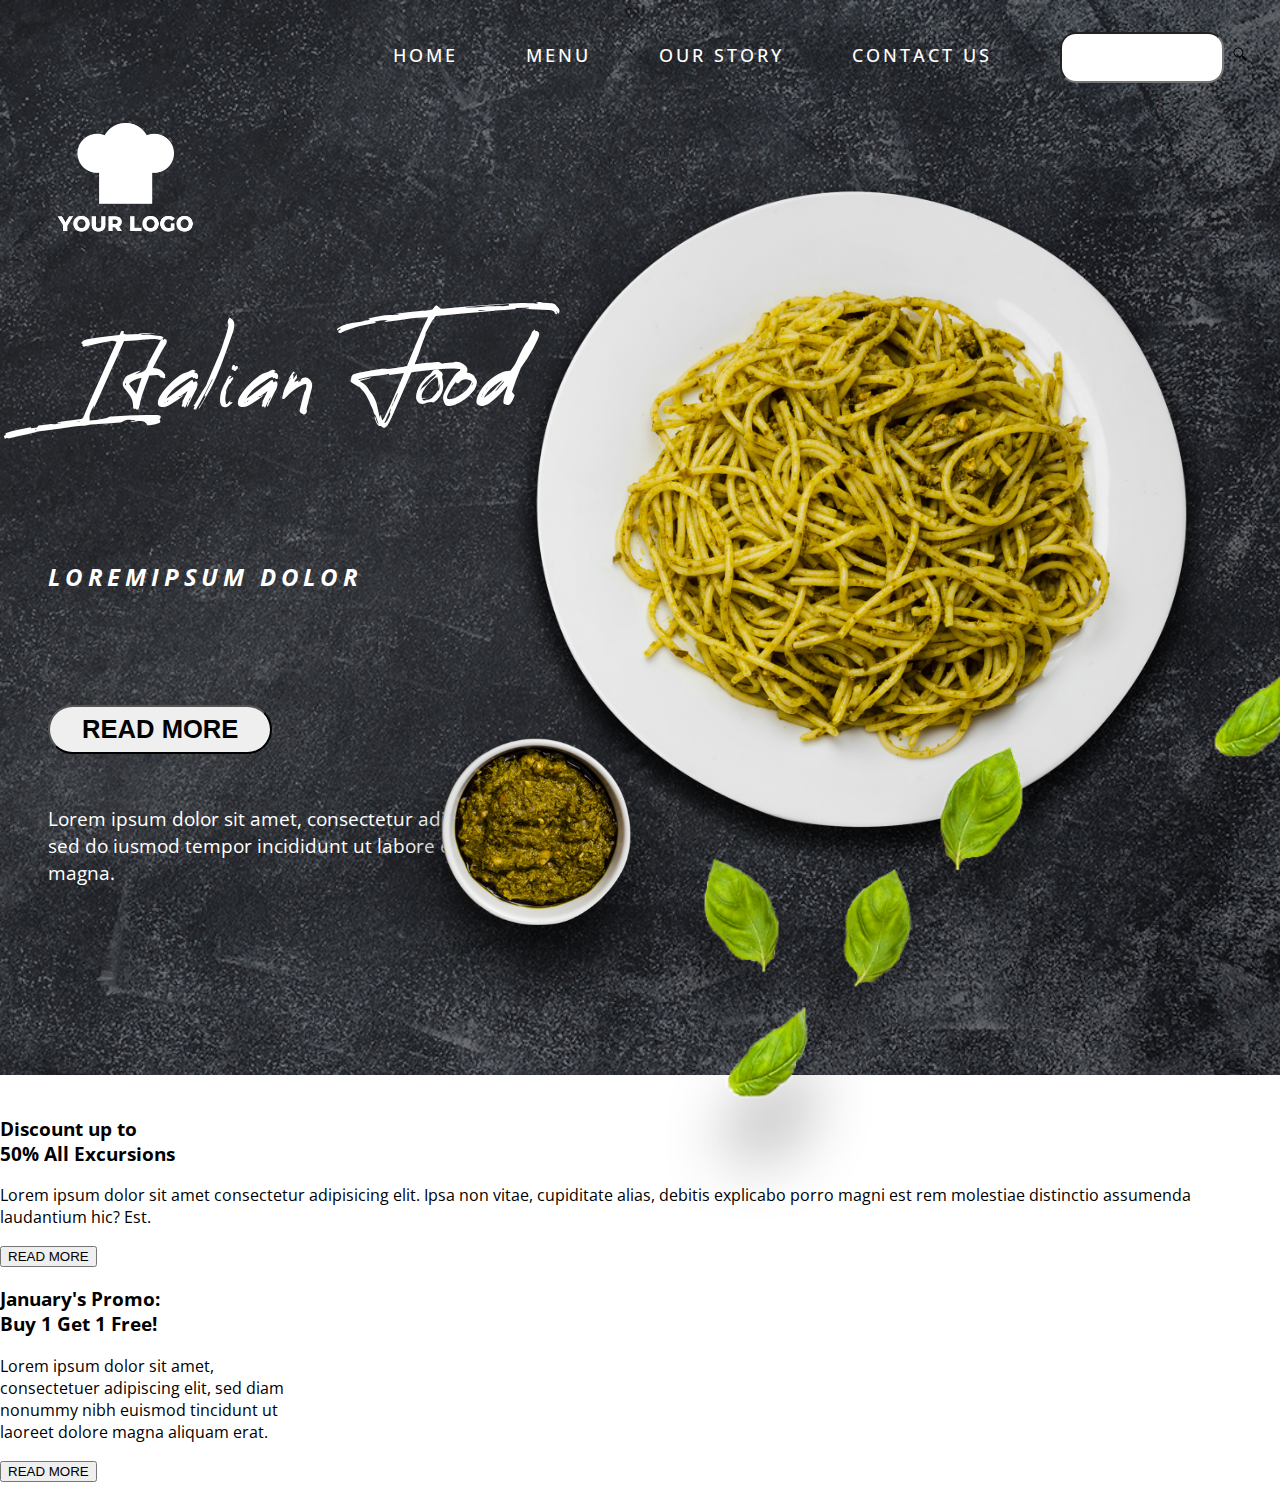
==== index.html @ 9fe61bd6 "Merge branch 'main' into promo/discount" ====
<!DOCTYPE html>
<html lang="en">
<head>
  <meta charset="UTF-8" />
  <meta name="viewport" content="width=device-width, initial-scale=1.0" />
  <title>Italian Food - Pizza Pizza</title>
  <link href="./css/navhero.css" rel="stylesheet" />
</head>
<body>
  <header>
    <nav>
      <ul>
        <li>Home</li>
        <li>Menu</li>
        <li>Our Story</li>
        <li>Contact us</li>
        <li>
          <input type="text" />
          <img src="./img/header_lupe.svg" />
        </li>
      </ul>
    </nav>
    <div id="hero">
      <img src="img/logo.png" />
      <h1>Italian Food</h1>
      <h2>Loremipsum Dolor</h2>
      <button>read more</button>
      <p>Lorem ipsum dolor sit amet, consectetur adipiscing, sed do iusmod tempor incididunt ut labore et dolore magna. </p>
      <img src="img/header_pasta.png" />
      <img src="img/header_sauce.png" />
      <img src="img/header_basilikum.png" />
    </div>
  </header>
    <section id="promo">

    <div id="pasta4Shell" class="firstPart">
      <div class="wrapper">
        <img id="picturePasta4" src="./src/promo/pasta4.png" alt="">
      </div>
      <div class="textWrapper">
        <h3 class="discount">Discount up to <br> 50% All Excursions</h3>

        <p id="pasta4">Lorem ipsum dolor sit amet consectetur adipisicing elit. Ipsa non vitae, cupiditate alias,
          debitis explicabo porro magni est rem molestiae distinctio assumenda laudantium hic? Est.</p>
        <button id="readMore1">READ MORE</button>
      </div>
    </div>



    <div id="pasta5Shell" class="secondPart">
      <div class="textWrapper2">
        <h3 class="discount">January's Promo: <br> Buy 1 Get 1 Free!</h3>
        <p id="pasta5">Lorem ipsum dolor sit amet, <br> consectetuer adipiscing elit, sed diam <br> nonummy nibh euismod tincidunt ut <br> laoreet dolore magna aliquam erat.</p>
        <button id="readMore1">READ MORE</button>
      </div>
      <div class="wrapper2">
        <img id="picturePasta5" src="./src/promo/pasta5.png" alt="">
      </div>
    </div>
  </section>
</body>
</html>
---- css/navhero.css ----
﻿@import url('fonts.css');

:root {
  --colorLight: white; 
	--colorDark: black; 
}

html {
	margin: 0; 
	padding: 0; 
	box-sizing: border-box; 
}

body {
	margin: 0; 
	padding:0; 
	display: flex; 
	flex-direction: column; 
	align-items: center; 
	font-family: opensans;
	font-size: 100%; 
}

header {
	max-width: 1440px;
	width: 100%; 
	color: var(--colorLight); 
	padding: 1rem;
	background-image: url('../img/header_background.png');
	background-size: cover; 
}

nav {
	display: flex; 
	flex-direction: column; 
	align-items: flex-end; 
}

	nav > ul {
		display: inline;
		text-transform: uppercase; 
	}

		nav > ul > li {
			display: inline; 
			margin: 0rem 2rem;
			font-size: 1.1rem; 
			font-weight: 500;
			letter-spacing: 3px;  
			text-transform: uppercase; 
		}

		nav > ul > li:last-child img {
			height: 1rem; 
		}

	nav input[type="text"] {
		display: inline; 
		width: 10rem; 
		padding: 1rem 0rem; 
		border-radius: 1rem; 
	}

#hero {
	position: relative;
	padding-left: 3rem; 
	height: 60rem; 
}

	#hero h1 {
		font-family: reey;
		font-weight: 400;
		font-size: 5rem;
		margin-top: 4rem;
	}

	#hero h2 {
		font-style: italic;
		text-transform: uppercase;
		margin-bottom: 3rem;
		margin-top: 8rem; 
		letter-spacing: 0.3rem; 
	}

	#hero button {
		padding: 0.5rem 2rem; 
		font-size: 1.6rem;
		font-weight: 700; 
		border-radius: 1.9rem; 
		text-transform: uppercase;
		color: var(--colorDark);
		margin-top: 4rem; 
		margin-bottom: 2rem; 
	}

	#hero p {
		width: 30rem;
		font-size: 1.2rem; 
	}

	#hero img[src$="logo.png"] {
		width: 10rem;
	}

	#hero img[src$="pasta.png"] {
		width: 44rem;
		position: absolute;
		right: 4rem;
		top: 5rem; 
	}

	#hero img[src$="basilikum.png"] {
		width: 44rem;
		position: absolute;
		right: -5rem;
		bottom: -10rem;
	}

	#hero img[src$="sauce.png"] {
		width: 19rem;
		position: absolute;
		right: 37rem;
		top: 37rem;
	}
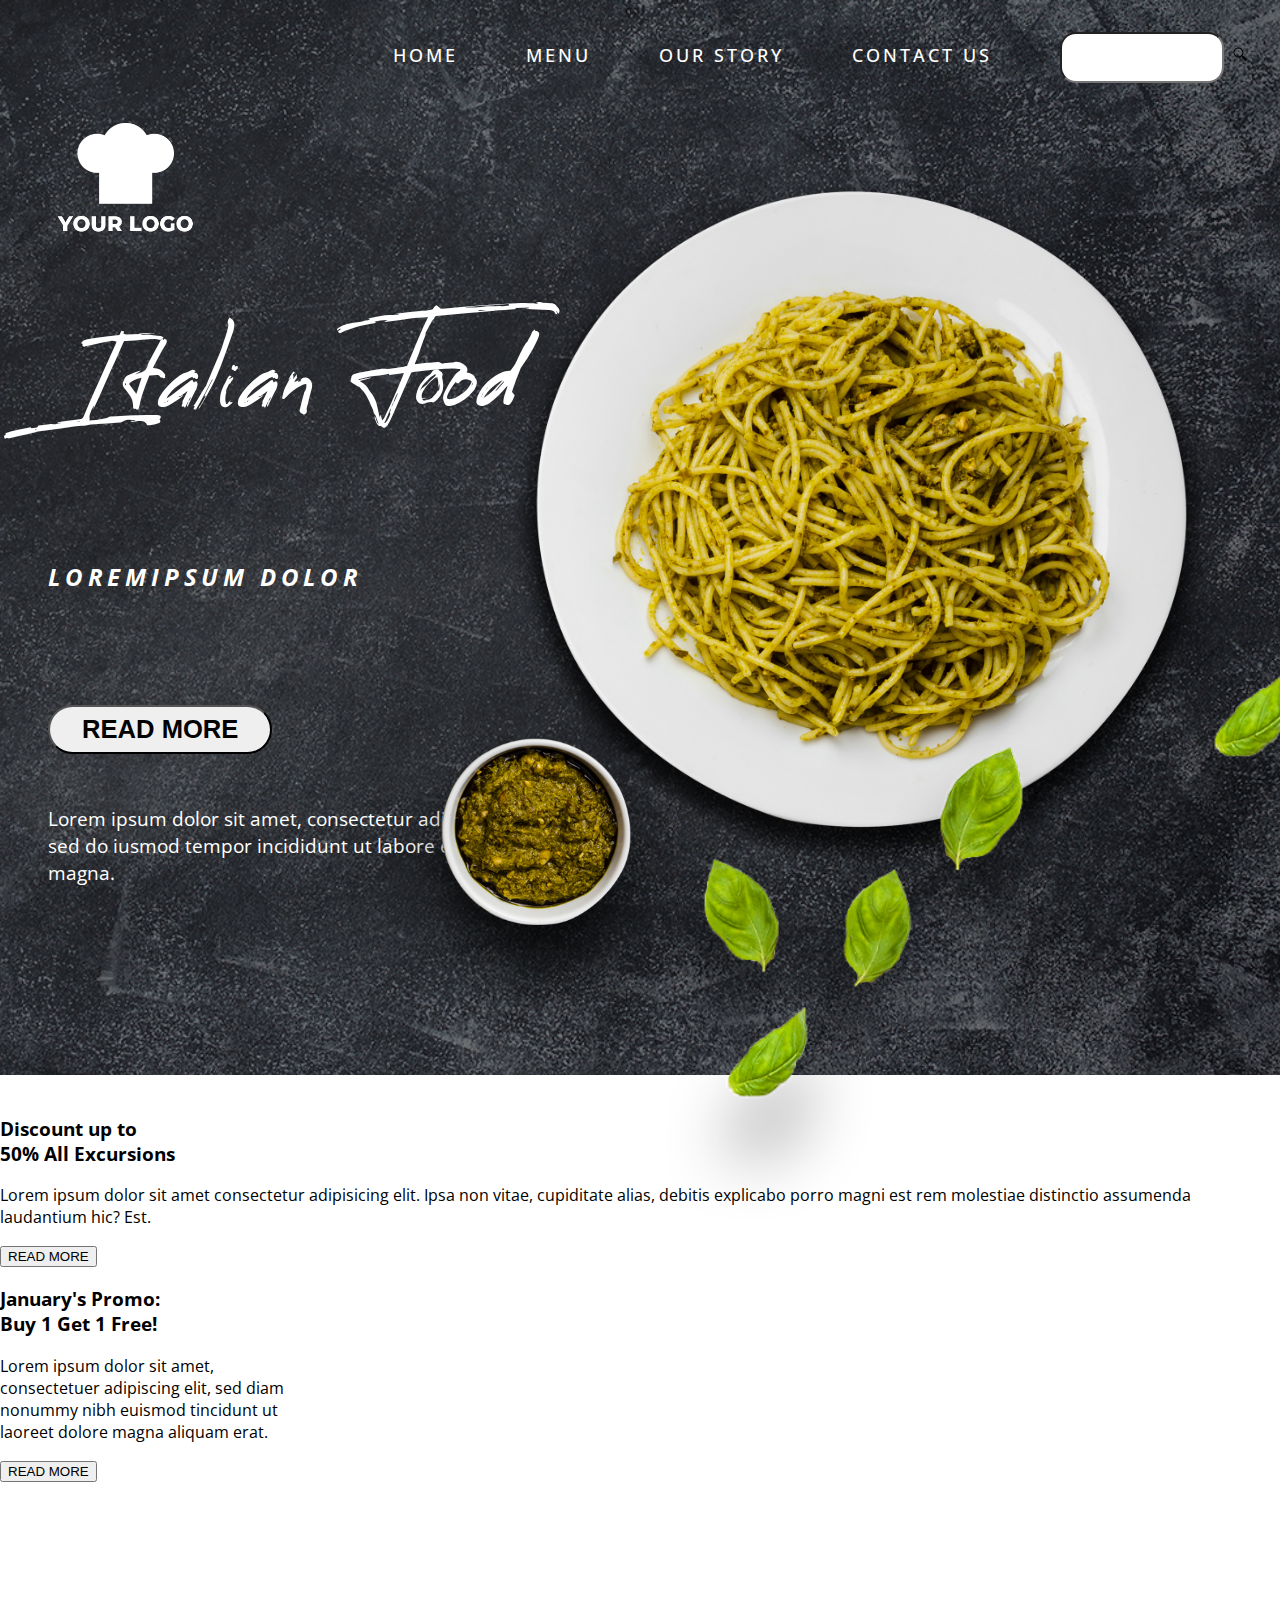
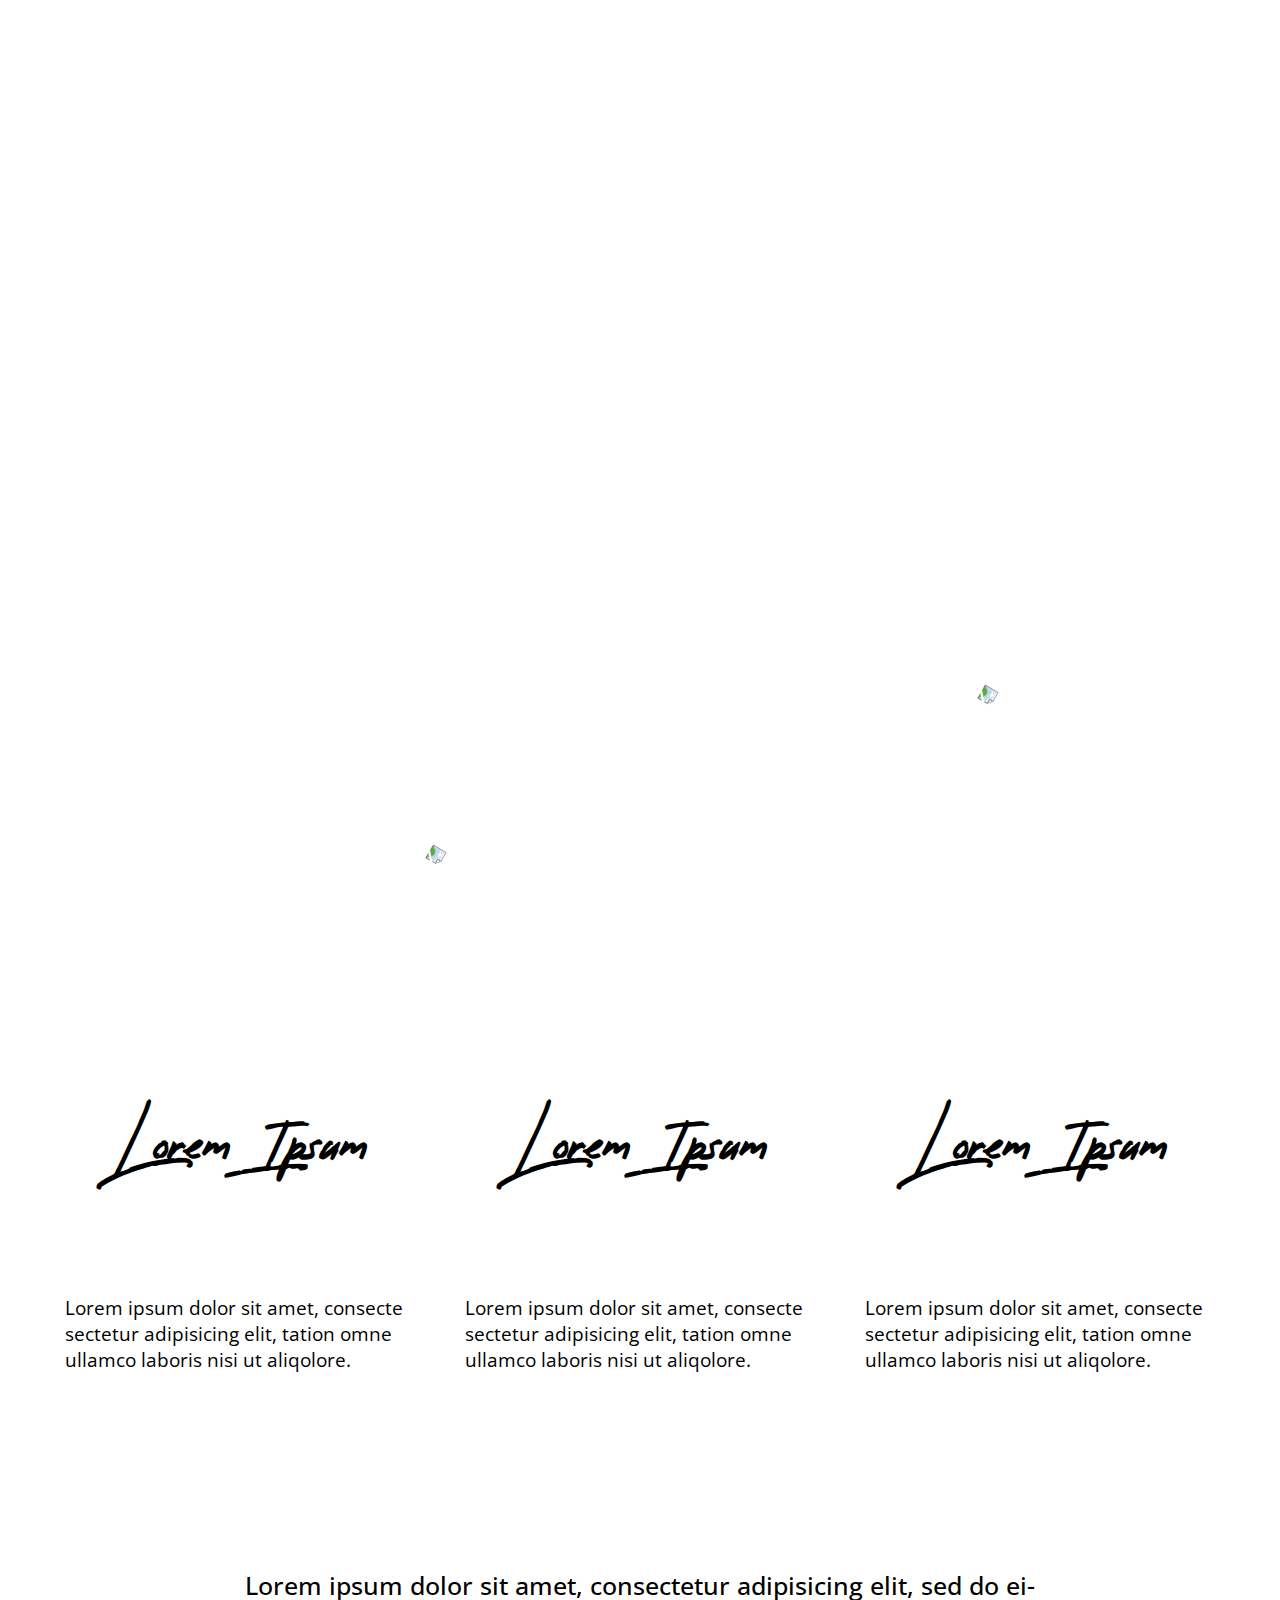
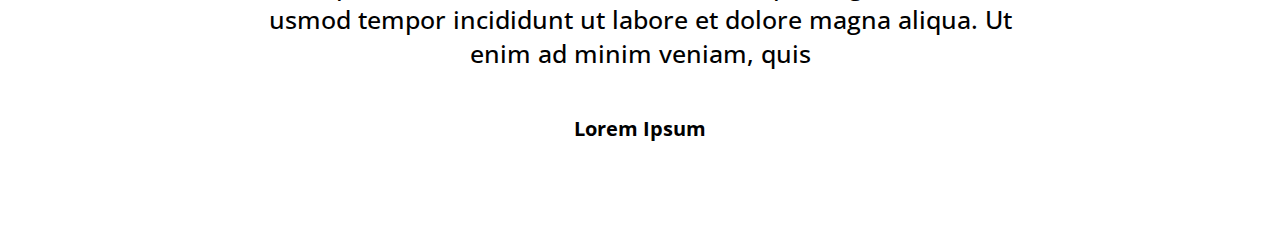
==== commit 9b274c83: "Merge branch 'main' into pizza2" ====
--- a/index.html
+++ b/index.html
@@ -5,6 +5,17 @@
   <meta name="viewport" content="width=device-width, initial-scale=1.0" />
   <title>Italian Food - Pizza Pizza</title>
   <link href="./css/navhero.css" rel="stylesheet" />
+   <link rel="stylesheet" href="pizza.css" />
+    <link rel="preconnect" href="https://fonts.googleapis.com" />
+    <link rel="preconnect" href="https://fonts.gstatic.com" crossorigin />
+    <link
+      href="https://fonts.googleapis.com/css2?family=Open+Sans:ital,wght@0,300;0,400;0,500;0,600;0,700;0,800;1,300;1,400;1,500;1,600;1,700;1,800&display=swap"
+      rel="stylesheet"
+    />
+    <link
+      href="https://fonts.googleapis.com/css2?family=Montserrat&display=swap"
+      rel="stylesheet"
+    />
 </head>
 <body>
   <header>
@@ -59,5 +70,55 @@
       </div>
     </div>
   </section>
+  
+      <section>
+      <div class="pizza-image-wall">
+        <img src="./src/pizza/wholePizza.png" class="pizza_whole" />
+        <img src="./src/pizza/basilikum2.png" class="pizza_basil" />
+        <img src="./src/pizza/piecePizza.png" class="pizza_piece" />
+        <h2 class="pizza_Reey pizza_image_headline">
+          Lorem Ipsum Dolor Sit Amer
+        </h2>
+        <p class="pizza_image_text">
+          Lorem ipsum dolor sit amet, consectetur adipisicing elit,<br />
+          sed do eiusmod tempor incididunt ut labore et dolore
+        </p>
+        <hr class="pizza_image_line" />
+      </div>
+
+      <div class="pizza_options">
+        <div class="pizza_options_container">
+          <div class="pizza_options_item">
+            <h4 class="pizza_description_headline pizza_Reey">Lorem Ipsum</h4>
+            <p class="pizza_description">
+              Lorem ipsum dolor sit amet, consecte sectetur adipisicing elit,
+              tation omne ullamco laboris nisi ut aliqolore.
+            </p>
+          </div>
+          <div class="pizza_options_item">
+            <h4 class="pizza_description_headline pizza_Reey">Lorem Ipsum</h4>
+            <p class="pizza_description">
+              Lorem ipsum dolor sit amet, consecte sectetur adipisicing elit,
+              tation omne ullamco laboris nisi ut aliqolore.
+            </p>
+          </div>
+          <div class="pizza_options_item">
+            <h4 class="pizza_description_headline pizza_Reey">Lorem Ipsum</h4>
+            <p class="pizza_description">
+              Lorem ipsum dolor sit amet, consecte sectetur adipisicing elit,
+              tation omne ullamco laboris nisi ut aliqolore.
+            </p>
+          </div>
+        </div>
+      </div>
+      <div class="pizza_quote_container">
+        <p class="pizza_quote">
+          Lorem ipsum dolor sit amet, consectetur adipisicing elit, sed do
+          ei-<br />usmod tempor incididunt ut labore et dolore magna aliqua. Ut
+          <br />enim ad minim veniam, quis
+        </p>
+        <p class="pizza_quote_author">Lorem Ipsum</p>
+      </div>
+    </section>
 </body>
-</html>+</html>
--- a/pizza.css
+++ b/pizza.css
@@ -0,0 +1,131 @@
+@font-face {
+  font-family: "reeyregular";
+  src: url("/fonts/Reey/webfontkit-20230322-062916/reey-regular-webfont.woff")
+      format("woff2"),
+    url("reey-regular-webfont.woff") format("woff");
+  font-weight: normal;
+  font-style: normal;
+}
+
+body {
+  display: flex;
+  align-items: center;
+}
+
+section {
+  max-width: 1440px;
+  width: 100%;
+}
+
+.pizza-image-wall {
+  background-image: url("./src/pizza/pizzaBackground.png");
+  background-size: cover;
+  background-position: center;
+
+  color: white;
+  background-repeat: no-repeat;
+  height: 1000px;
+  max-width: 1440px;
+  width: 100%;
+  position: relative;
+}
+
+.pizza_whole {
+  position: absolute;
+  right: 3rem;
+  bottom: -10rem;
+  width: 60rem;
+  transform: rotate(120deg);
+}
+
+.pizza_basil {
+  position: absolute;
+  top: -10rem;
+  left: -4rem;
+}
+
+.pizza_piece {
+  position: absolute;
+  width: 30rem;
+  transform: rotate(120deg);
+  bottom: -7rem;
+  right: 45rem;
+}
+
+.pizza_image_headline {
+  font-size: 58px;
+  text-align: center;
+  margin-bottom: 0;
+}
+
+.pizza_image_text {
+  font-family: "Montserrat", sans-serif;
+  text-align: center;
+  font-size: 25px;
+  margin-top: 0;
+}
+
+.pizza_image_line {
+  width: 11%;
+  background-color: white;
+  border-width: 0;
+  height: 9px;
+}
+
+.pizza_description {
+  font-family: "Open Sans", sans-serif;
+  font-size: 1em;
+}
+
+.pizza_Reey {
+  font-family: "reeyregular";
+}
+
+.pizza_options_container {
+  display: flex;
+  flex-direction: row;
+  justify-content: space-around;
+  width: 1200px;
+  margin: auto;
+  height: 500px;
+  align-items: center;
+}
+
+.pizza_options_item {
+  width: 350px;
+}
+
+.pizza_options_item h4 {
+  text-align: center;
+}
+
+.pizza_description_headline {
+  font-size: 42px;
+}
+
+.pizza_description {
+  font-size: 19px;
+}
+
+.pizza_quote_container {
+  height: 400px;
+  justify-content: center;
+  align-items: center;
+  display: flex;
+  flex-direction: column;
+}
+
+.pizza_quote {
+  font-family: open;
+  font-family: "Open Sans", sans-serif;
+  font-weight: 500;
+  font-size: 25px;
+  text-align: center;
+}
+
+.pizza_quote_author {
+  font-family: "Open Sans", sans-serif;
+  font-weight: bold;
+  font-size: 20px;
+  text-align: center;
+}
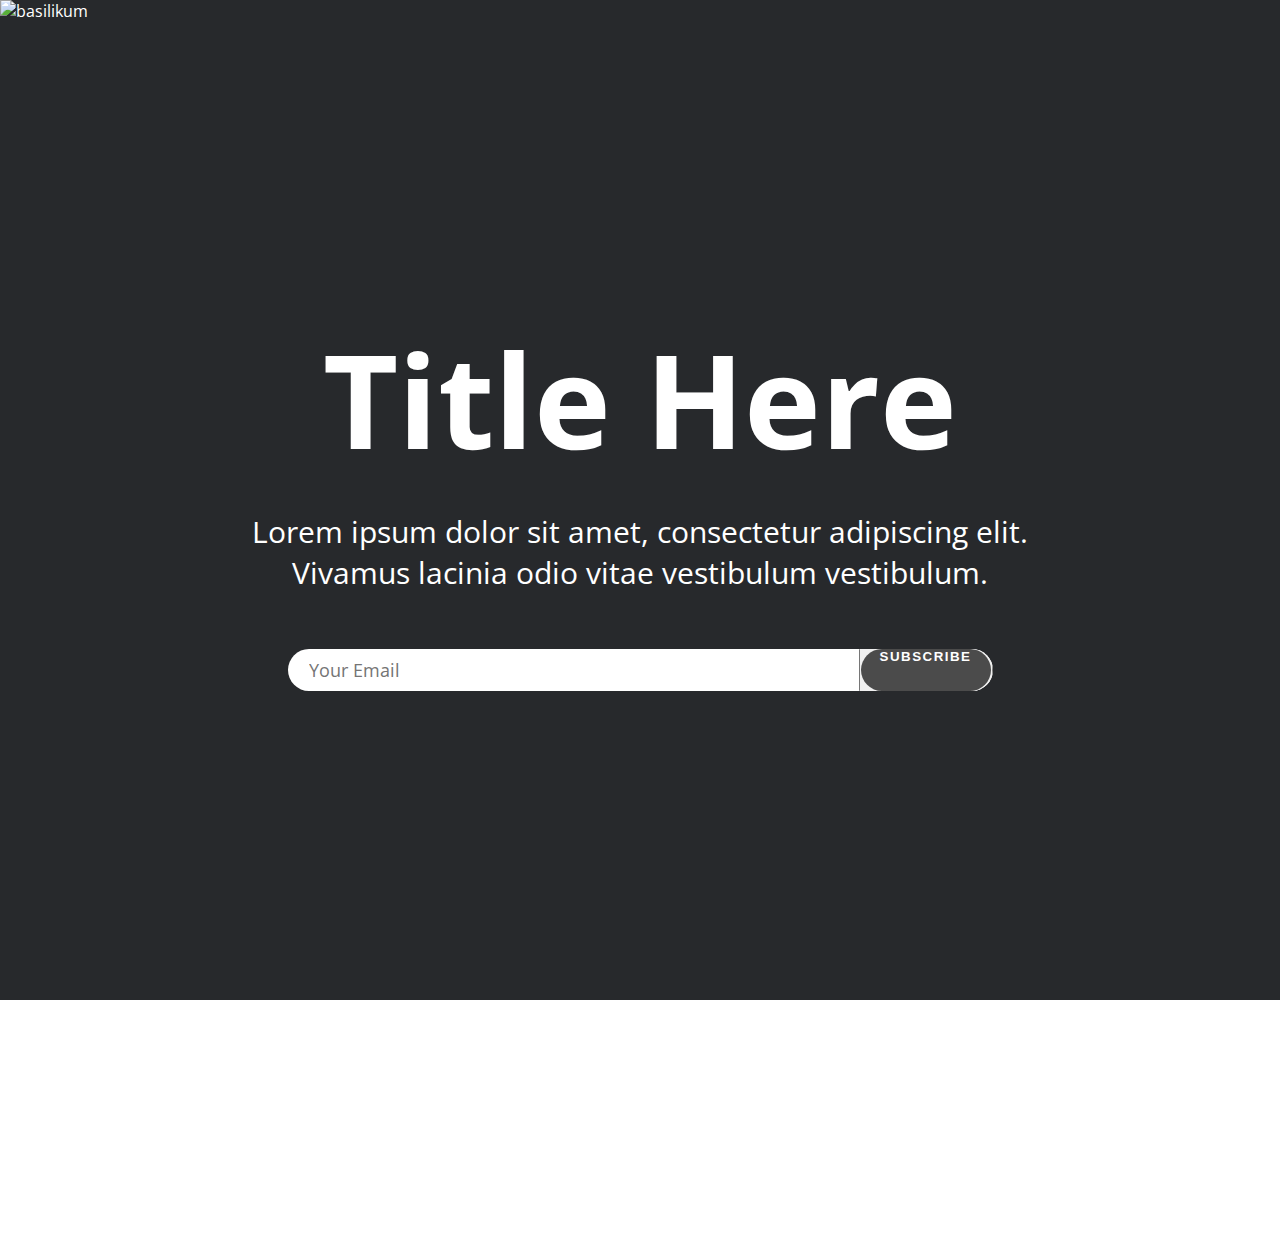
==== commit 2e647d54: "asdf" ====
--- a/index.html
+++ b/index.html
@@ -1,124 +1,27 @@
 <!DOCTYPE html>
 <html lang="en">
-<head>
-  <meta charset="UTF-8" />
-  <meta name="viewport" content="width=device-width, initial-scale=1.0" />
-  <title>Italian Food - Pizza Pizza</title>
-  <link href="./css/navhero.css" rel="stylesheet" />
-   <link rel="stylesheet" href="pizza.css" />
-    <link rel="preconnect" href="https://fonts.googleapis.com" />
-    <link rel="preconnect" href="https://fonts.gstatic.com" crossorigin />
-    <link
-      href="https://fonts.googleapis.com/css2?family=Open+Sans:ital,wght@0,300;0,400;0,500;0,600;0,700;0,800;1,300;1,400;1,500;1,600;1,700;1,800&display=swap"
-      rel="stylesheet"
-    />
-    <link
-      href="https://fonts.googleapis.com/css2?family=Montserrat&display=swap"
-      rel="stylesheet"
-    />
-</head>
-<body>
-  <header>
-    <nav>
-      <ul>
-        <li>Home</li>
-        <li>Menu</li>
-        <li>Our Story</li>
-        <li>Contact us</li>
-        <li>
-          <input type="text" />
-          <img src="./img/header_lupe.svg" />
-        </li>
-      </ul>
-    </nav>
-    <div id="hero">
-      <img src="img/logo.png" />
-      <h1>Italian Food</h1>
-      <h2>Loremipsum Dolor</h2>
-      <button>read more</button>
-      <p>Lorem ipsum dolor sit amet, consectetur adipiscing, sed do iusmod tempor incididunt ut labore et dolore magna. </p>
-      <img src="img/header_pasta.png" />
-      <img src="img/header_sauce.png" />
-      <img src="img/header_basilikum.png" />
-    </div>
-  </header>
-    <section id="promo">
-
-    <div id="pasta4Shell" class="firstPart">
-      <div class="wrapper">
-        <img id="picturePasta4" src="./src/promo/pasta4.png" alt="">
-      </div>
-      <div class="textWrapper">
-        <h3 class="discount">Discount up to <br> 50% All Excursions</h3>
-
-        <p id="pasta4">Lorem ipsum dolor sit amet consectetur adipisicing elit. Ipsa non vitae, cupiditate alias,
-          debitis explicabo porro magni est rem molestiae distinctio assumenda laudantium hic? Est.</p>
-        <button id="readMore1">READ MORE</button>
+  <head>
+    <meta charset="UTF-8" />
+    <meta http-equiv="X-UA-Compatible" content="IE=edge" />
+    <meta name="viewport" content="width=device-width, initial-scale=1.0" />
+    <link rel="stylesheet" href="style.css">
+    <title>Documen</title>
+  </head>
+  <body>
+    <!-- Newsletter Section start -->
+    <section class="newsletter">
+      <img src="src/newsletter/basilikum3.png" alt="basilikum">
+      <div class="newsletterBox">
+        <p class="newsletterTitle">Title Here</p>
+        <p class="newsletterText">Lorem ipsum dolor sit amet, consectetur adipiscing elit. Vivamus lacinia odio vitae vestibulum vestibulum.</p>
+        <div class="subscribe">
+          <input class="inputNews" type="text" placeholder="Your Email">
+          <button>
+            <p class="subscribeButton">SUBSCRIBE</p>
+          </button>
       </div>
     </div>
-
-
-
-    <div id="pasta5Shell" class="secondPart">
-      <div class="textWrapper2">
-        <h3 class="discount">January's Promo: <br> Buy 1 Get 1 Free!</h3>
-        <p id="pasta5">Lorem ipsum dolor sit amet, <br> consectetuer adipiscing elit, sed diam <br> nonummy nibh euismod tincidunt ut <br> laoreet dolore magna aliquam erat.</p>
-        <button id="readMore1">READ MORE</button>
-      </div>
-      <div class="wrapper2">
-        <img id="picturePasta5" src="./src/promo/pasta5.png" alt="">
-      </div>
-    </div>
-  </section>
-  
-      <section>
-      <div class="pizza-image-wall">
-        <img src="./src/pizza/wholePizza.png" class="pizza_whole" />
-        <img src="./src/pizza/basilikum2.png" class="pizza_basil" />
-        <img src="./src/pizza/piecePizza.png" class="pizza_piece" />
-        <h2 class="pizza_Reey pizza_image_headline">
-          Lorem Ipsum Dolor Sit Amer
-        </h2>
-        <p class="pizza_image_text">
-          Lorem ipsum dolor sit amet, consectetur adipisicing elit,<br />
-          sed do eiusmod tempor incididunt ut labore et dolore
-        </p>
-        <hr class="pizza_image_line" />
-      </div>
-
-      <div class="pizza_options">
-        <div class="pizza_options_container">
-          <div class="pizza_options_item">
-            <h4 class="pizza_description_headline pizza_Reey">Lorem Ipsum</h4>
-            <p class="pizza_description">
-              Lorem ipsum dolor sit amet, consecte sectetur adipisicing elit,
-              tation omne ullamco laboris nisi ut aliqolore.
-            </p>
-          </div>
-          <div class="pizza_options_item">
-            <h4 class="pizza_description_headline pizza_Reey">Lorem Ipsum</h4>
-            <p class="pizza_description">
-              Lorem ipsum dolor sit amet, consecte sectetur adipisicing elit,
-              tation omne ullamco laboris nisi ut aliqolore.
-            </p>
-          </div>
-          <div class="pizza_options_item">
-            <h4 class="pizza_description_headline pizza_Reey">Lorem Ipsum</h4>
-            <p class="pizza_description">
-              Lorem ipsum dolor sit amet, consecte sectetur adipisicing elit,
-              tation omne ullamco laboris nisi ut aliqolore.
-            </p>
-          </div>
-        </div>
-      </div>
-      <div class="pizza_quote_container">
-        <p class="pizza_quote">
-          Lorem ipsum dolor sit amet, consectetur adipisicing elit, sed do
-          ei-<br />usmod tempor incididunt ut labore et dolore magna aliqua. Ut
-          <br />enim ad minim veniam, quis
-        </p>
-        <p class="pizza_quote_author">Lorem Ipsum</p>
-      </div>
     </section>
-</body>
+    <!-- Newsletter Section ending -->
+  </body>
 </html>
--- a/style.css
+++ b/style.css
@@ -0,0 +1,123 @@
+
+/* Newsletter CSS start */
+@import url('https://fonts.googleapis.com/css2?family=Open+Sans&display=swap');
+
+/* hallo */
+* {
+    margin: 0;
+    padding: 0;
+}
+
+.newsletter {
+    background-color: #27292C;
+    background-size: cover;
+    height: 1000px;
+    color: white;
+    font-family: 'Open Sans', sans-serif;
+    position: relative;
+    display: flex;
+    width: 100%;
+    max-width: 1440px;
+    margin: auto;
+}
+
+.newsletter img {
+    position: absolute;
+    width: 100%;
+    height: 1260px;
+}
+
+.newsletterBox {
+    position: relative;
+    align-self: center;
+    justify-self: center;
+    display: flex;
+    flex-direction: column;
+    align-items: center;
+    line-height: normal;
+    width: fit-content;
+    height: auto;
+    margin: auto;
+    text-align: center;
+}
+
+.newsletterTitle {
+    font-weight: 700;
+    font-size: 130px;
+    padding-bottom: 1.5rem;
+}
+
+.newsletterText {
+    max-width: 900px;
+    word-wrap: break-word;
+    width: 100%;
+    font-size: 30px;
+}
+
+
+.subscribe {
+    margin-top: 3.5rem;
+    height: 32px;
+    width: 700px;
+    display: flex;
+    align-items: center;
+    justify-content: space-between;
+    border-radius: 30px;
+    padding: 5px 0 5px 5px;
+    background-color: white;
+    font-family: 'Open Sans', sans-serif;
+    align-self: center;
+    overflow: hidden;
+  }
+  
+  .inputNews {
+    font-family: inherit;
+    border: 0;
+    flex: 1;
+    padding: 0 16px;
+    outline: none;
+    background-color: transparent;
+    color: #000000;
+    font-size: 18px;
+  }
+  
+  .subscribeButton {
+    border: 0;
+    height: 42px;
+    width: 130px;
+    border-radius: 40px;
+    background-color: #4b4b4b;
+    letter-spacing: 1.5px;
+    color: white;
+    font-weight: 600;
+    cursor: pointer;
+  }
+
+@media screen and (max-width: 600px) {
+
+    * {
+        margin: 0;
+        padding: 0;
+        overflow-x: hidden;
+    }
+
+    .newsletterTitle {
+        font-size: 50px;
+    }
+
+    .newsletterText {
+        font-size: 18px;
+    }
+
+    .subscribe {
+        width: 90%;
+        max-width: 350px
+    }
+
+    .newsletter img {
+        height: auto;
+        width: 100%;
+    }
+}
+
+/* Newsletter CSS ending */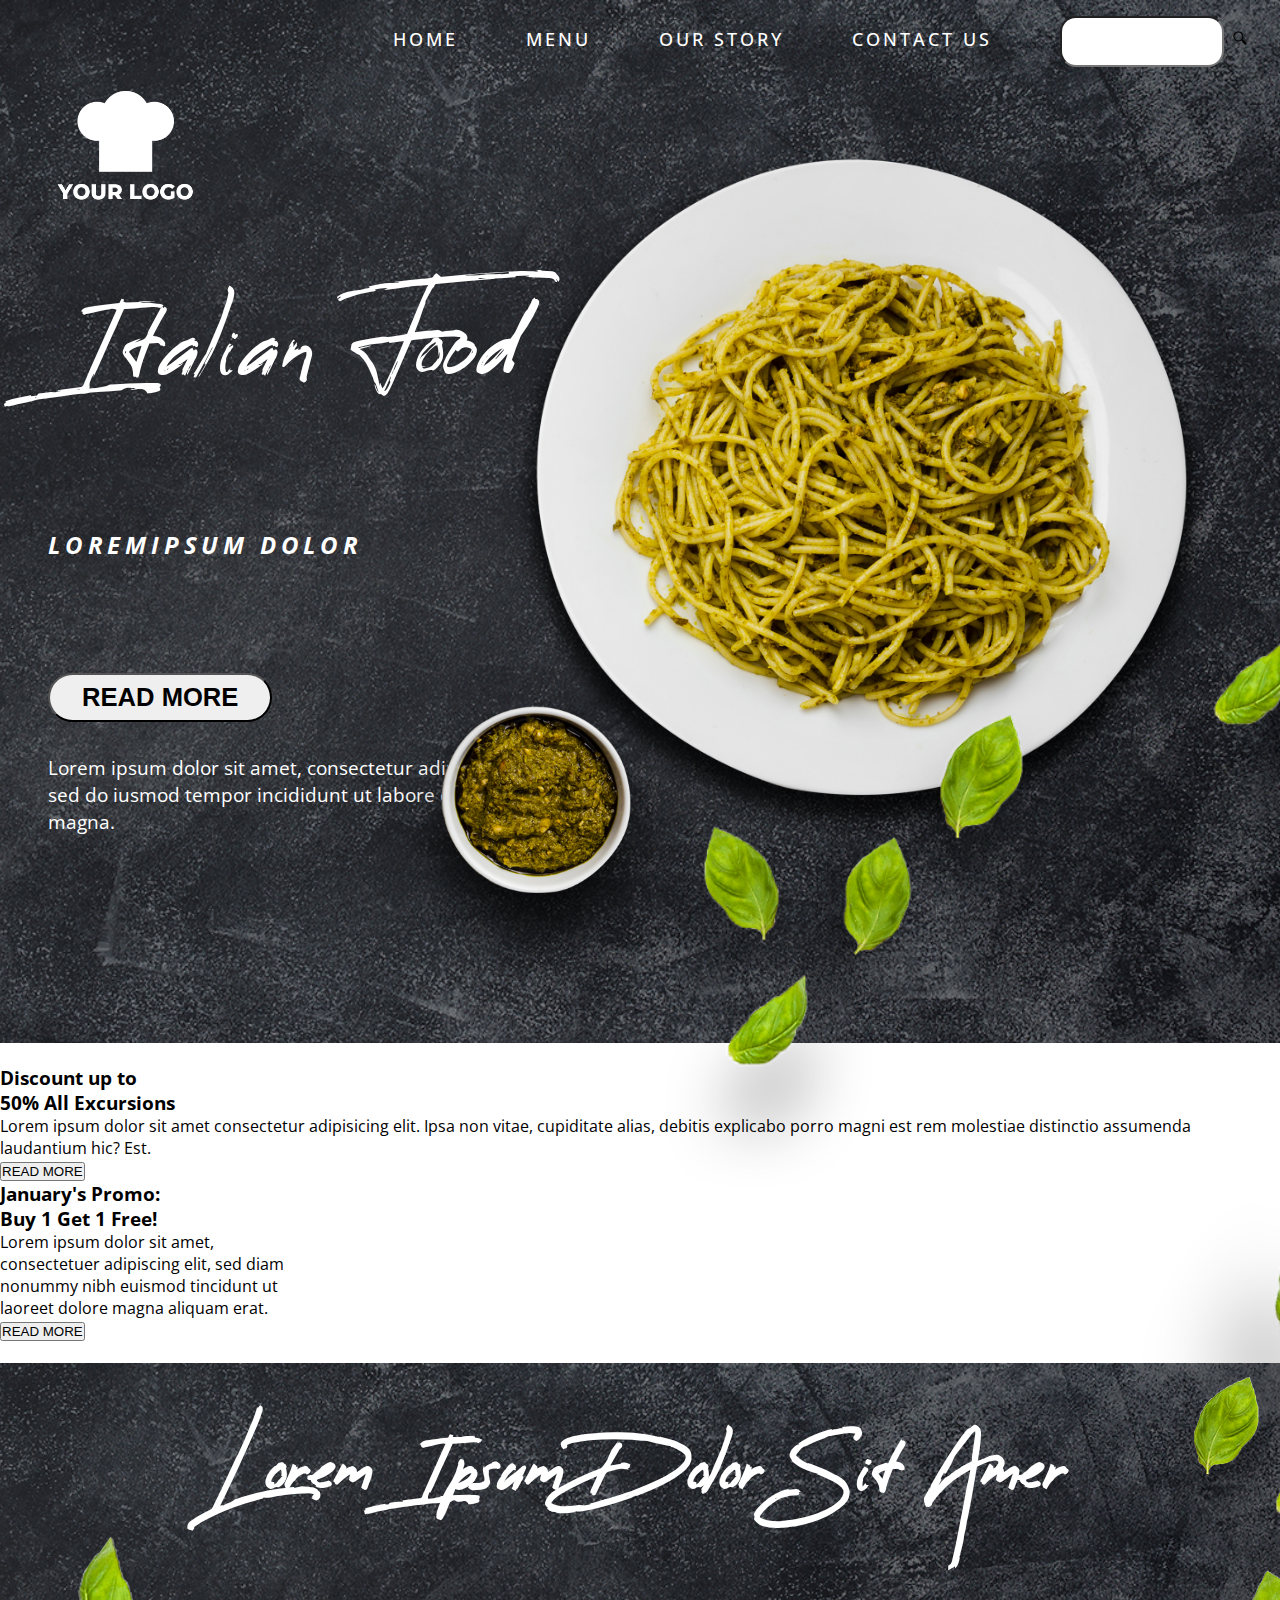
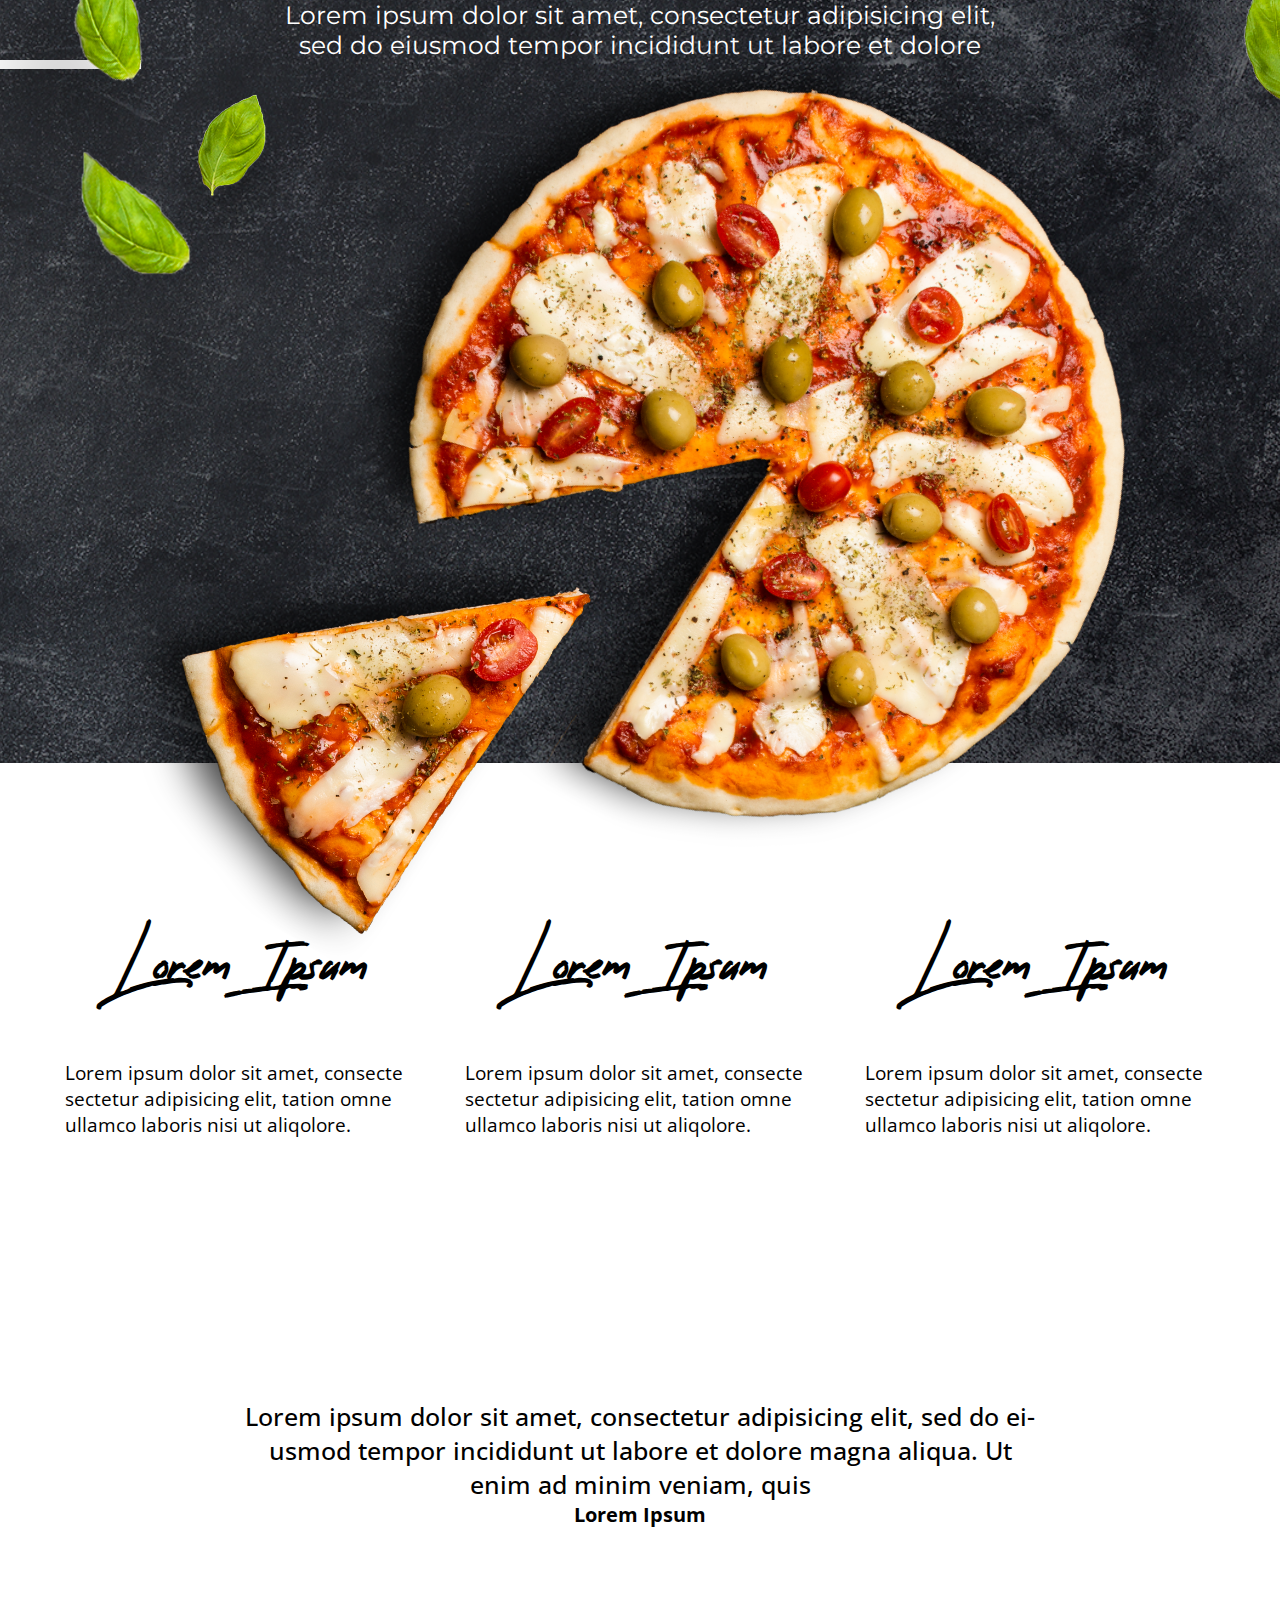
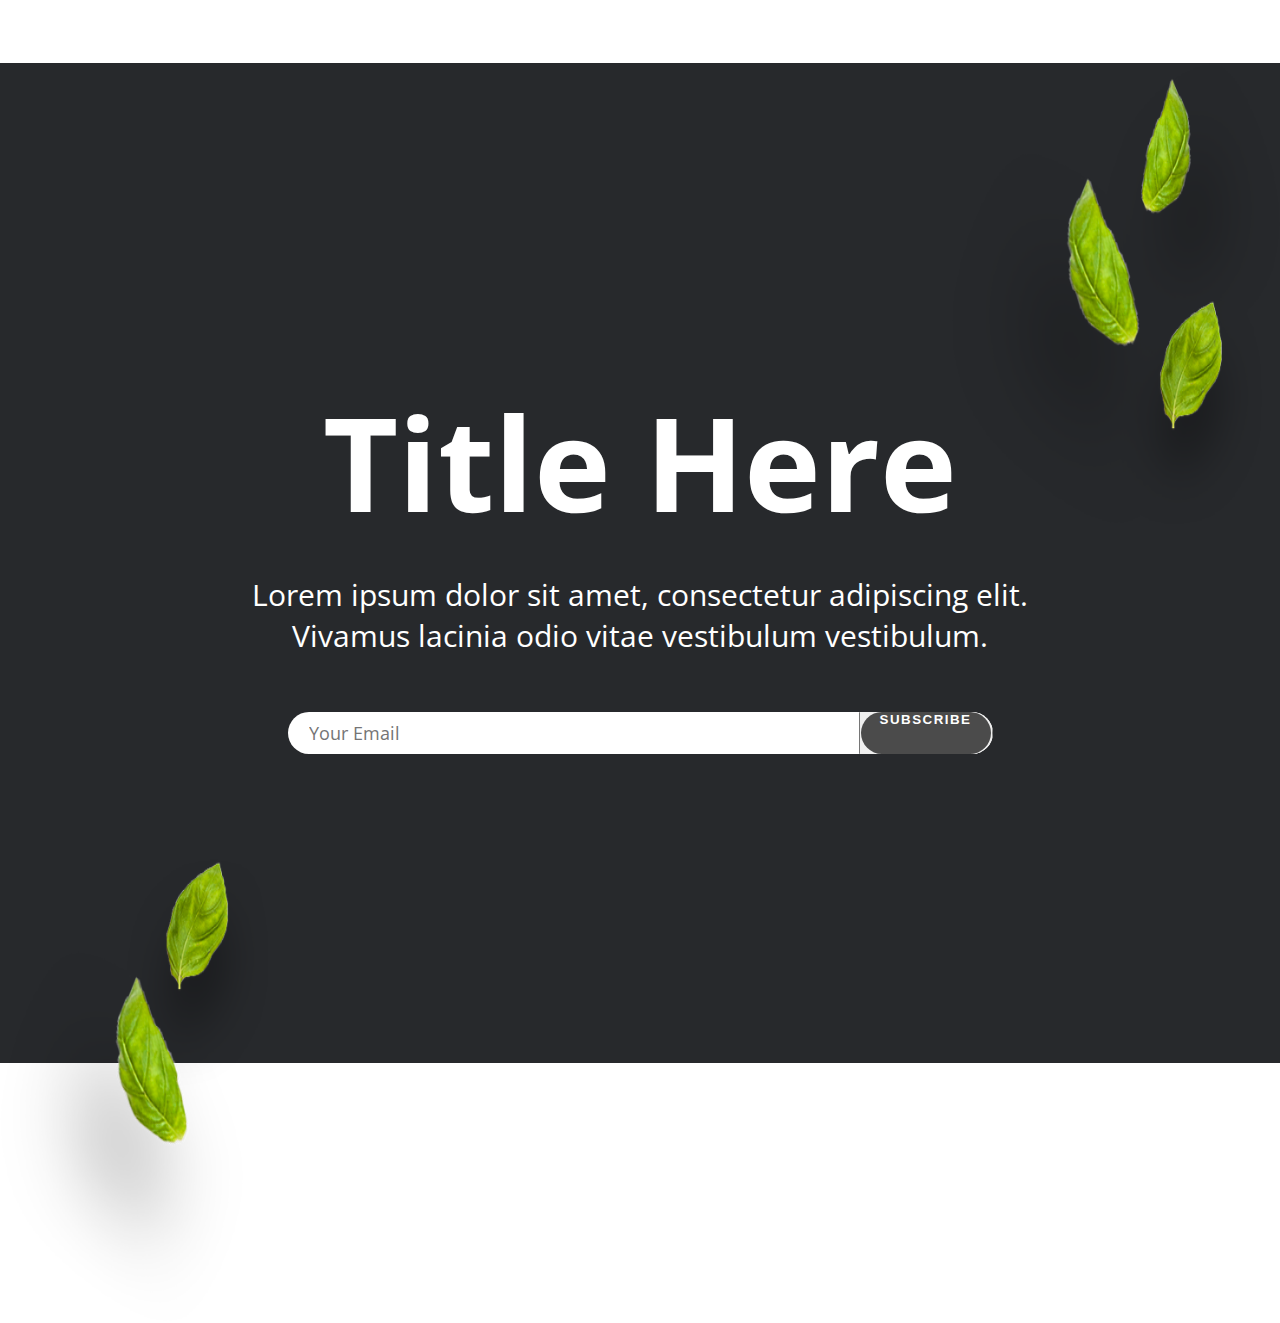
==== commit 173a7ebf: "trick17" ====
--- a/index.html
+++ b/index.html
@@ -1,15 +1,128 @@
 <!DOCTYPE html>
 <html lang="en">
-  <head>
-    <meta charset="UTF-8" />
-    <meta http-equiv="X-UA-Compatible" content="IE=edge" />
-    <meta name="viewport" content="width=device-width, initial-scale=1.0" />
-    <link rel="stylesheet" href="style.css">
-    <title>Documen</title>
-  </head>
-  <body>
-    <!-- Newsletter Section start -->
-    <section class="newsletter">
+<head>
+  <meta charset="UTF-8" />
+  <meta name="viewport" content="width=device-width, initial-scale=1.0" />
+  <title>Italian Food - Pizza Pizza</title>
+  <link href="./css/navhero.css" rel="stylesheet" />
+   <link rel="stylesheet" href="pizza.css" />
+       <link rel="stylesheet" href="style.css">
+    <link rel="preconnect" href="https://fonts.googleapis.com" />
+    <link rel="preconnect" href="https://fonts.gstatic.com" crossorigin />
+    <link
+      href="https://fonts.googleapis.com/css2?family=Open+Sans:ital,wght@0,300;0,400;0,500;0,600;0,700;0,800;1,300;1,400;1,500;1,600;1,700;1,800&display=swap"
+      rel="stylesheet"
+    />
+    <link
+      href="https://fonts.googleapis.com/css2?family=Montserrat&display=swap"
+      rel="stylesheet"
+    />
+</head>
+<body>
+  <header>
+    <nav>
+      <ul>
+        <li>Home</li>
+        <li>Menu</li>
+        <li>Our Story</li>
+        <li>Contact us</li>
+        <li>
+          <input type="text" />
+          <img src="./img/header_lupe.svg" />
+        </li>
+      </ul>
+    </nav>
+    <div id="hero">
+      <img src="img/logo.png" />
+      <h1>Italian Food</h1>
+      <h2>Loremipsum Dolor</h2>
+      <button>read more</button>
+      <p>Lorem ipsum dolor sit amet, consectetur adipiscing, sed do iusmod tempor incididunt ut labore et dolore magna. </p>
+      <img src="img/header_pasta.png" />
+      <img src="img/header_sauce.png" />
+      <img src="img/header_basilikum.png" />
+    </div>
+  </header>
+    <section id="promo">
+
+    <div id="pasta4Shell" class="firstPart">
+      <div class="wrapper">
+        <img id="picturePasta4" src="./src/promo/pasta4.png" alt="">
+      </div>
+      <div class="textWrapper">
+        <h3 class="discount">Discount up to <br> 50% All Excursions</h3>
+
+        <p id="pasta4">Lorem ipsum dolor sit amet consectetur adipisicing elit. Ipsa non vitae, cupiditate alias,
+          debitis explicabo porro magni est rem molestiae distinctio assumenda laudantium hic? Est.</p>
+        <button id="readMore1">READ MORE</button>
+      </div>
+    </div>
+
+
+
+    <div id="pasta5Shell" class="secondPart">
+      <div class="textWrapper2">
+        <h3 class="discount">January's Promo: <br> Buy 1 Get 1 Free!</h3>
+        <p id="pasta5">Lorem ipsum dolor sit amet, <br> consectetuer adipiscing elit, sed diam <br> nonummy nibh euismod tincidunt ut <br> laoreet dolore magna aliquam erat.</p>
+        <button id="readMore1">READ MORE</button>
+      </div>
+      <div class="wrapper2">
+        <img id="picturePasta5" src="./src/promo/pasta5.png" alt="">
+      </div>
+    </div>
+  </section>
+  
+      <section>
+      <div class="pizza-image-wall">
+        <img src="./src/pizza/wholePizza.png" class="pizza_whole" />
+        <img src="./src/pizza/basilikum2.png" class="pizza_basil" />
+        <img src="./src/pizza/piecePizza.png" class="pizza_piece" />
+        <h2 class="pizza_Reey pizza_image_headline">
+          Lorem Ipsum Dolor Sit Amer
+        </h2>
+        <p class="pizza_image_text">
+          Lorem ipsum dolor sit amet, consectetur adipisicing elit,<br />
+          sed do eiusmod tempor incididunt ut labore et dolore
+        </p>
+        <hr class="pizza_image_line" />
+      </div>
+
+      <div class="pizza_options">
+        <div class="pizza_options_container">
+          <div class="pizza_options_item">
+            <h4 class="pizza_description_headline pizza_Reey">Lorem Ipsum</h4>
+            <p class="pizza_description">
+              Lorem ipsum dolor sit amet, consecte sectetur adipisicing elit,
+              tation omne ullamco laboris nisi ut aliqolore.
+            </p>
+          </div>
+          <div class="pizza_options_item">
+            <h4 class="pizza_description_headline pizza_Reey">Lorem Ipsum</h4>
+            <p class="pizza_description">
+              Lorem ipsum dolor sit amet, consecte sectetur adipisicing elit,
+              tation omne ullamco laboris nisi ut aliqolore.
+            </p>
+          </div>
+          <div class="pizza_options_item">
+            <h4 class="pizza_description_headline pizza_Reey">Lorem Ipsum</h4>
+            <p class="pizza_description">
+              Lorem ipsum dolor sit amet, consecte sectetur adipisicing elit,
+              tation omne ullamco laboris nisi ut aliqolore.
+            </p>
+          </div>
+        </div>
+      </div>
+      <div class="pizza_quote_container">
+        <p class="pizza_quote">
+          Lorem ipsum dolor sit amet, consectetur adipisicing elit, sed do
+          ei-<br />usmod tempor incididunt ut labore et dolore magna aliqua. Ut
+          <br />enim ad minim veniam, quis
+        </p>
+        <p class="pizza_quote_author">Lorem Ipsum</p>
+      </div>
+    </section>
+
+        <section class="newsletter">
       <img src="src/newsletter/basilikum3.png" alt="basilikum">
       <div class="newsletterBox">
         <p class="newsletterTitle">Title Here</p>
@@ -22,6 +135,5 @@
       </div>
     </div>
     </section>
-    <!-- Newsletter Section ending -->
-  </body>
+</body>
 </html>
--- a/css/navhero.css
+++ b/css/navhero.css
@@ -0,0 +1,125 @@
+﻿@import url('fonts.css');
+
+:root {
+  --colorLight: white; 
+	--colorDark: black; 
+}
+
+html {
+	margin: 0; 
+	padding: 0; 
+	box-sizing: border-box; 
+}
+
+body {
+	margin: 0; 
+	padding:0; 
+	display: flex; 
+	flex-direction: column; 
+	align-items: center; 
+	font-family: opensans;
+	font-size: 100%; 
+}
+
+header {
+	max-width: 1440px;
+	width: 100%; 
+	color: var(--colorLight); 
+	padding: 1rem;
+	background-image: url('../img/header_background.png');
+	background-size: cover; 
+}
+
+nav {
+	display: flex; 
+	flex-direction: column; 
+	align-items: flex-end; 
+}
+
+	nav > ul {
+		display: inline;
+		text-transform: uppercase; 
+	}
+
+		nav > ul > li {
+			display: inline; 
+			margin: 0rem 2rem;
+			font-size: 1.1rem; 
+			font-weight: 500;
+			letter-spacing: 3px;  
+			text-transform: uppercase; 
+		}
+
+		nav > ul > li:last-child img {
+			height: 1rem; 
+		}
+
+	nav input[type="text"] {
+		display: inline; 
+		width: 10rem; 
+		padding: 1rem 0rem; 
+		border-radius: 1rem; 
+	}
+
+#hero {
+	position: relative;
+	padding-left: 3rem; 
+	height: 60rem; 
+}
+
+	#hero h1 {
+		font-family: reey;
+		font-weight: 400;
+		font-size: 5rem;
+		margin-top: 4rem;
+	}
+
+	#hero h2 {
+		font-style: italic;
+		text-transform: uppercase;
+		margin-bottom: 3rem;
+		margin-top: 8rem; 
+		letter-spacing: 0.3rem; 
+	}
+
+	#hero button {
+		padding: 0.5rem 2rem; 
+		font-size: 1.6rem;
+		font-weight: 700; 
+		border-radius: 1.9rem; 
+		text-transform: uppercase;
+		color: var(--colorDark);
+		margin-top: 4rem; 
+		margin-bottom: 2rem; 
+	}
+
+	#hero p {
+		width: 30rem;
+		font-size: 1.2rem; 
+	}
+
+	#hero img[src$="logo.png"] {
+		width: 10rem;
+	}
+
+	#hero img[src$="pasta.png"] {
+		width: 44rem;
+		position: absolute;
+		right: 4rem;
+		top: 5rem; 
+	}
+
+	#hero img[src$="basilikum.png"] {
+		width: 44rem;
+		position: absolute;
+		right: -5rem;
+		bottom: -10rem;
+	}
+
+	#hero img[src$="sauce.png"] {
+		width: 19rem;
+		position: absolute;
+		right: 37rem;
+		top: 37rem;
+	}
+
--- a/pizza.css
+++ b/pizza.css
@@ -0,0 +1,131 @@
+@font-face {
+  font-family: "reeyregular";
+  src: url("/fonts/Reey/webfontkit-20230322-062916/reey-regular-webfont.woff")
+      format("woff2"),
+    url("reey-regular-webfont.woff") format("woff");
+  font-weight: normal;
+  font-style: normal;
+}
+
+body {
+  display: flex;
+  align-items: center;
+}
+
+section {
+  max-width: 1440px;
+  width: 100%;
+}
+
+.pizza-image-wall {
+  background-image: url("./src/pizza/pizzaBackground.png");
+  background-size: cover;
+  background-position: center;
+
+  color: white;
+  background-repeat: no-repeat;
+  height: 1000px;
+  max-width: 1440px;
+  width: 100%;
+  position: relative;
+}
+
+.pizza_whole {
+  position: absolute;
+  right: 3rem;
+  bottom: -10rem;
+  width: 60rem;
+  transform: rotate(120deg);
+}
+
+.pizza_basil {
+  position: absolute;
+  top: -10rem;
+  left: -4rem;
+}
+
+.pizza_piece {
+  position: absolute;
+  width: 30rem;
+  transform: rotate(120deg);
+  bottom: -7rem;
+  right: 45rem;
+}
+
+.pizza_image_headline {
+  font-size: 58px;
+  text-align: center;
+  margin-bottom: 0;
+}
+
+.pizza_image_text {
+  font-family: "Montserrat", sans-serif;
+  text-align: center;
+  font-size: 25px;
+  margin-top: 0;
+}
+
+.pizza_image_line {
+  width: 11%;
+  background-color: white;
+  border-width: 0;
+  height: 9px;
+}
+
+.pizza_description {
+  font-family: "Open Sans", sans-serif;
+  font-size: 1em;
+}
+
+.pizza_Reey {
+  font-family: "reeyregular";
+}
+
+.pizza_options_container {
+  display: flex;
+  flex-direction: row;
+  justify-content: space-around;
+  width: 1200px;
+  margin: auto;
+  height: 500px;
+  align-items: center;
+}
+
+.pizza_options_item {
+  width: 350px;
+}
+
+.pizza_options_item h4 {
+  text-align: center;
+}
+
+.pizza_description_headline {
+  font-size: 42px;
+}
+
+.pizza_description {
+  font-size: 19px;
+}
+
+.pizza_quote_container {
+  height: 400px;
+  justify-content: center;
+  align-items: center;
+  display: flex;
+  flex-direction: column;
+}
+
+.pizza_quote {
+  font-family: open;
+  font-family: "Open Sans", sans-serif;
+  font-weight: 500;
+  font-size: 25px;
+  text-align: center;
+}
+
+.pizza_quote_author {
+  font-family: "Open Sans", sans-serif;
+  font-weight: bold;
+  font-size: 20px;
+  text-align: center;
+}
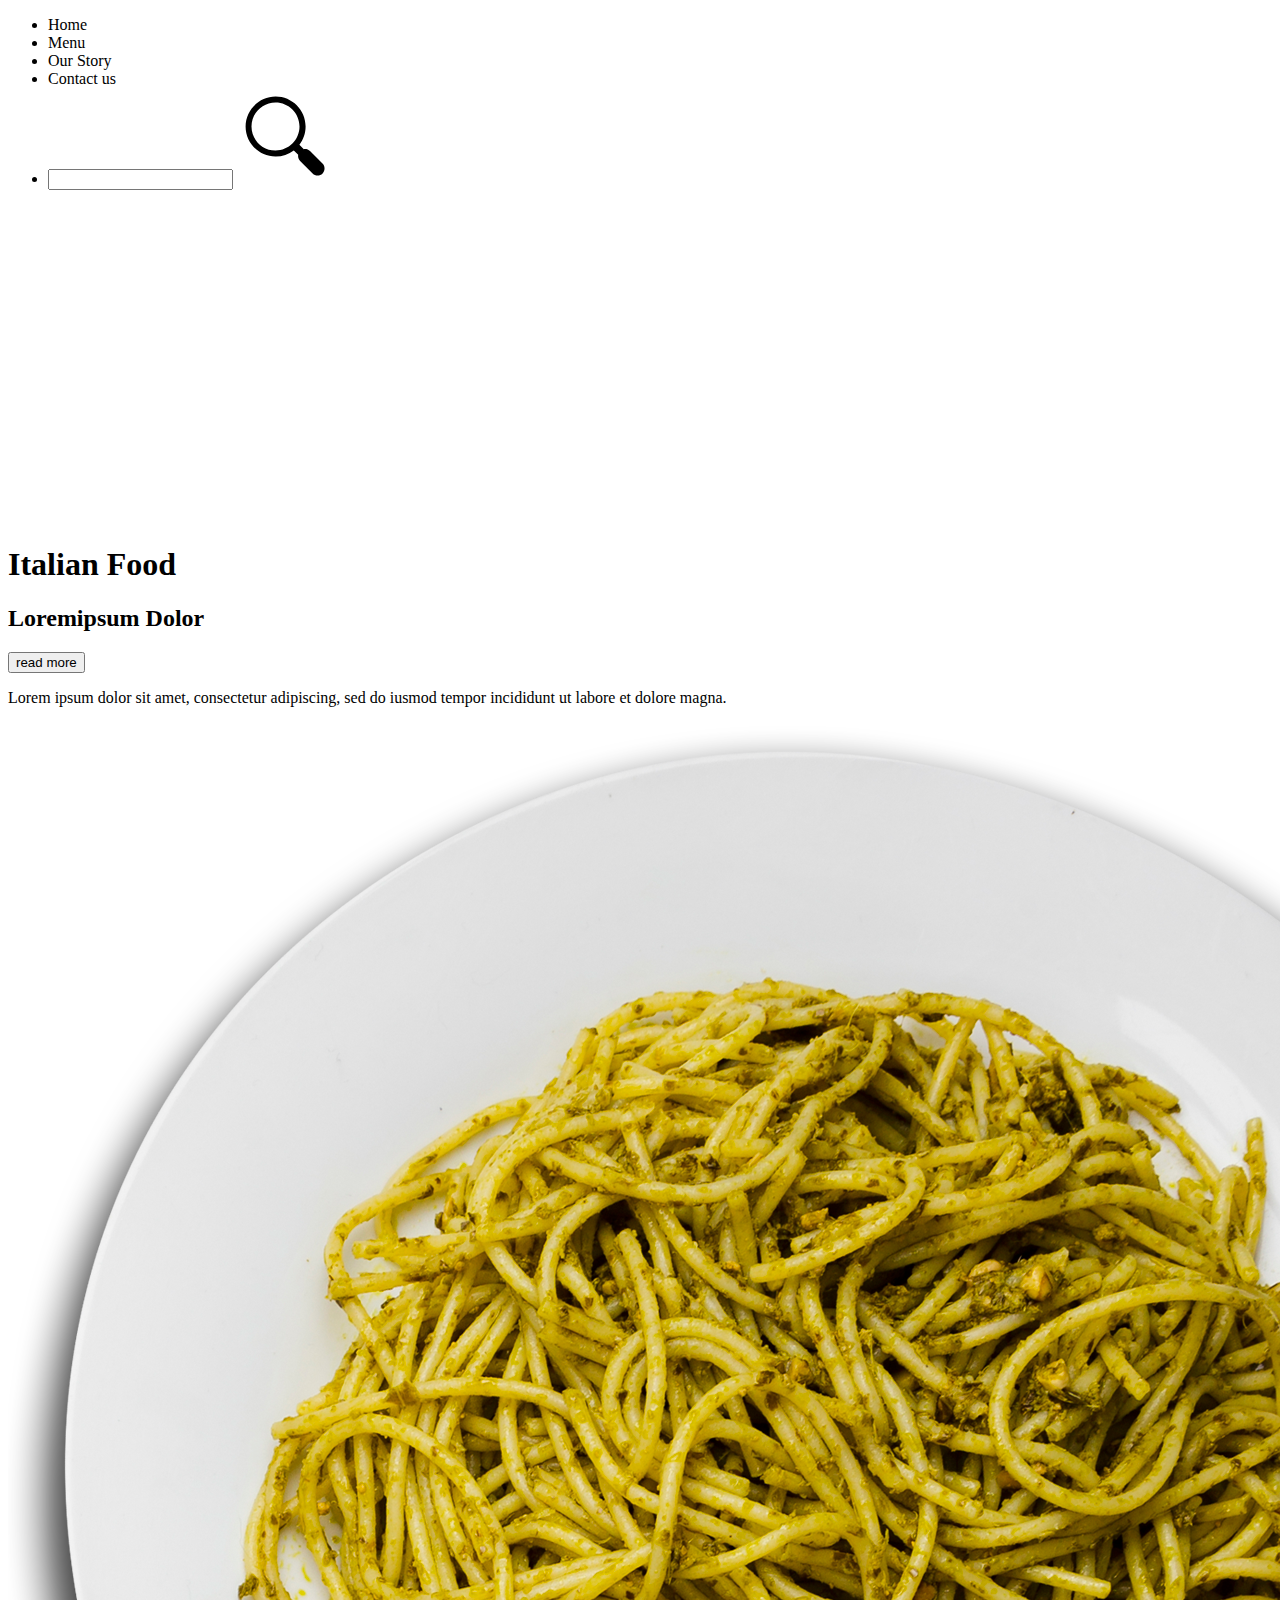
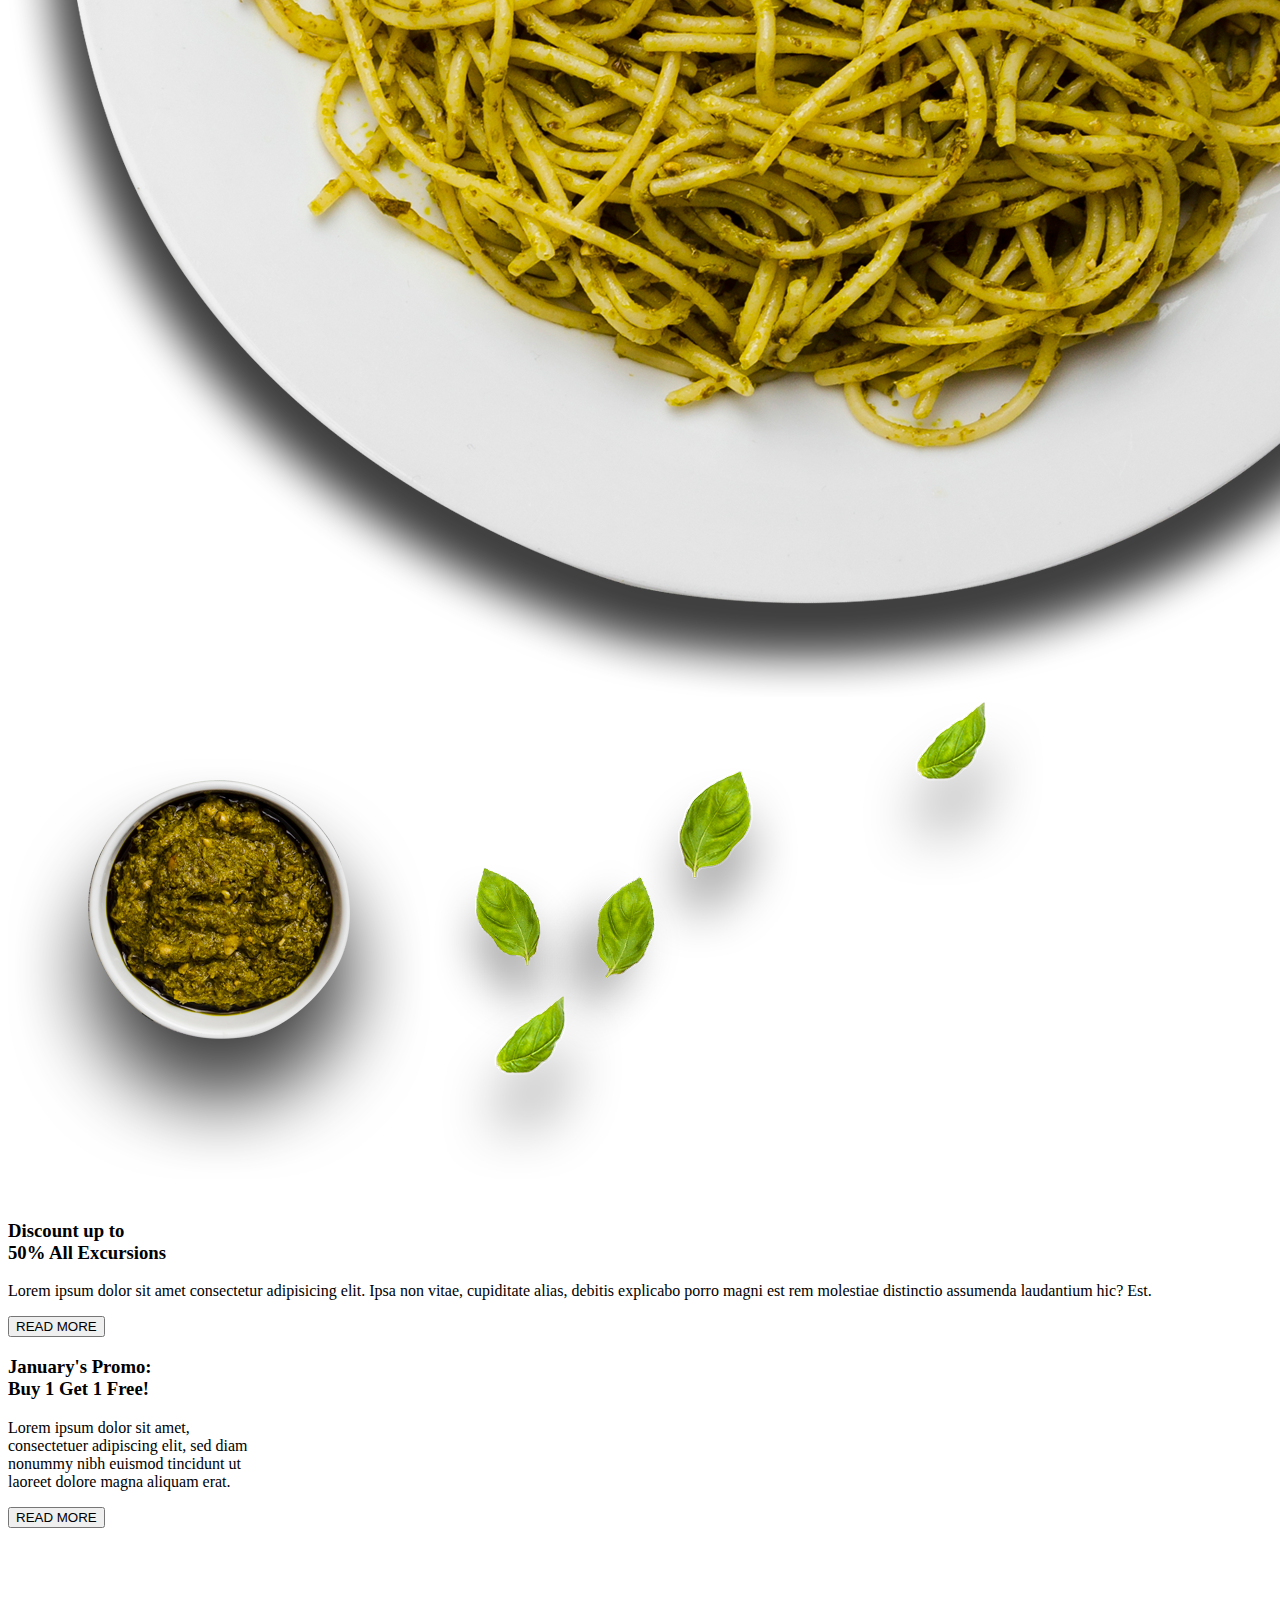
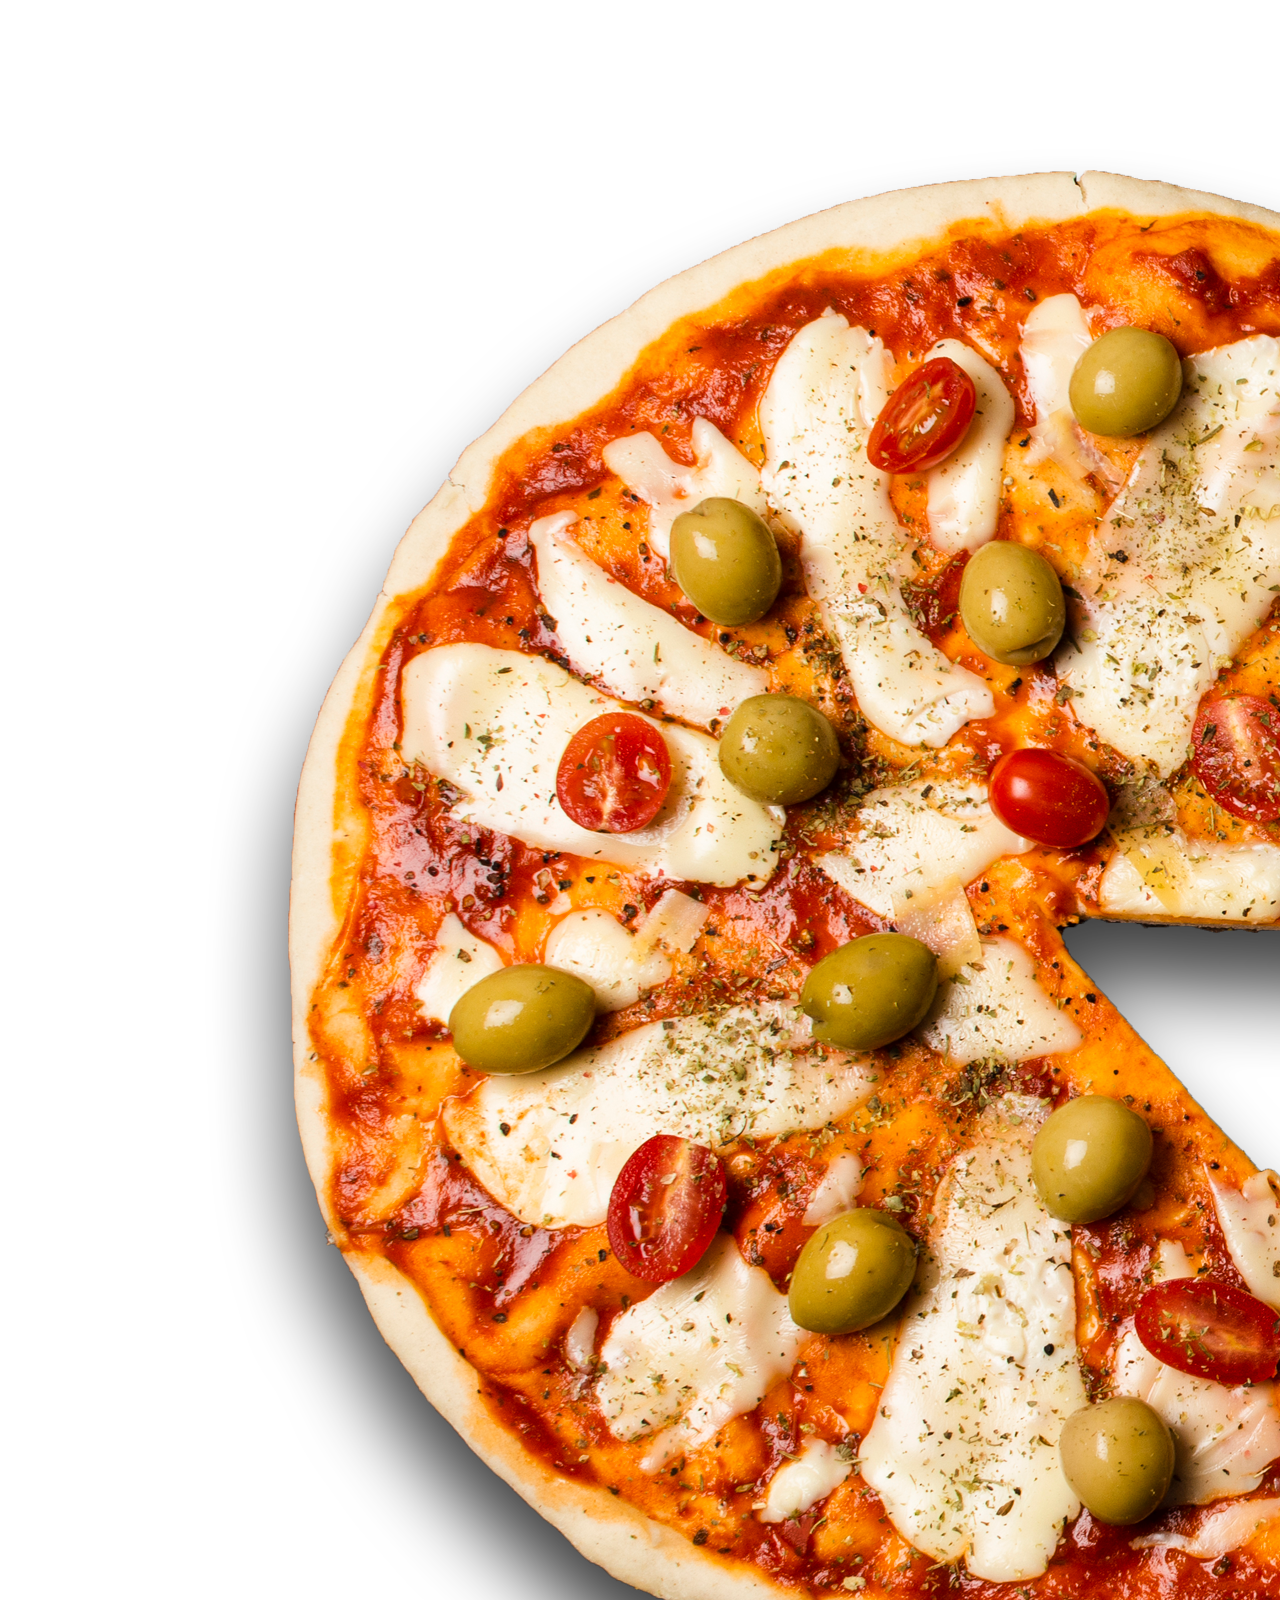
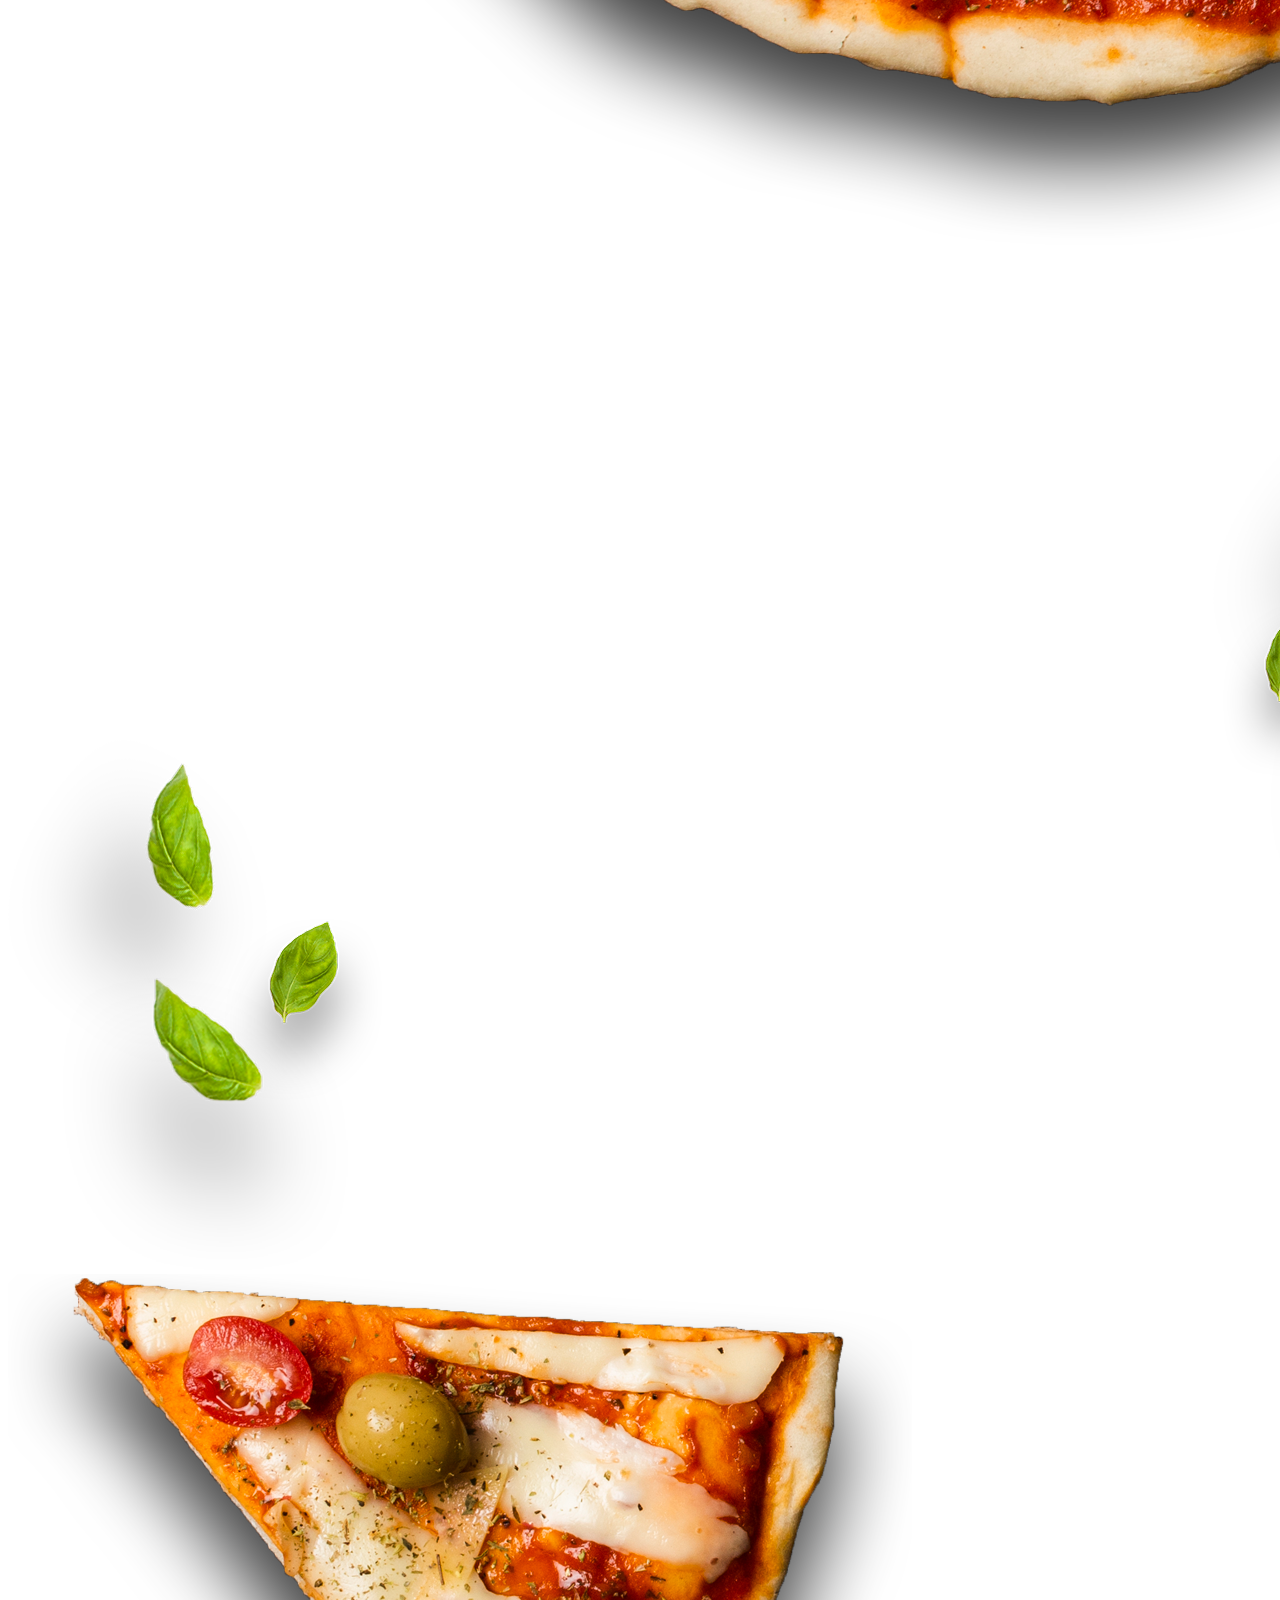
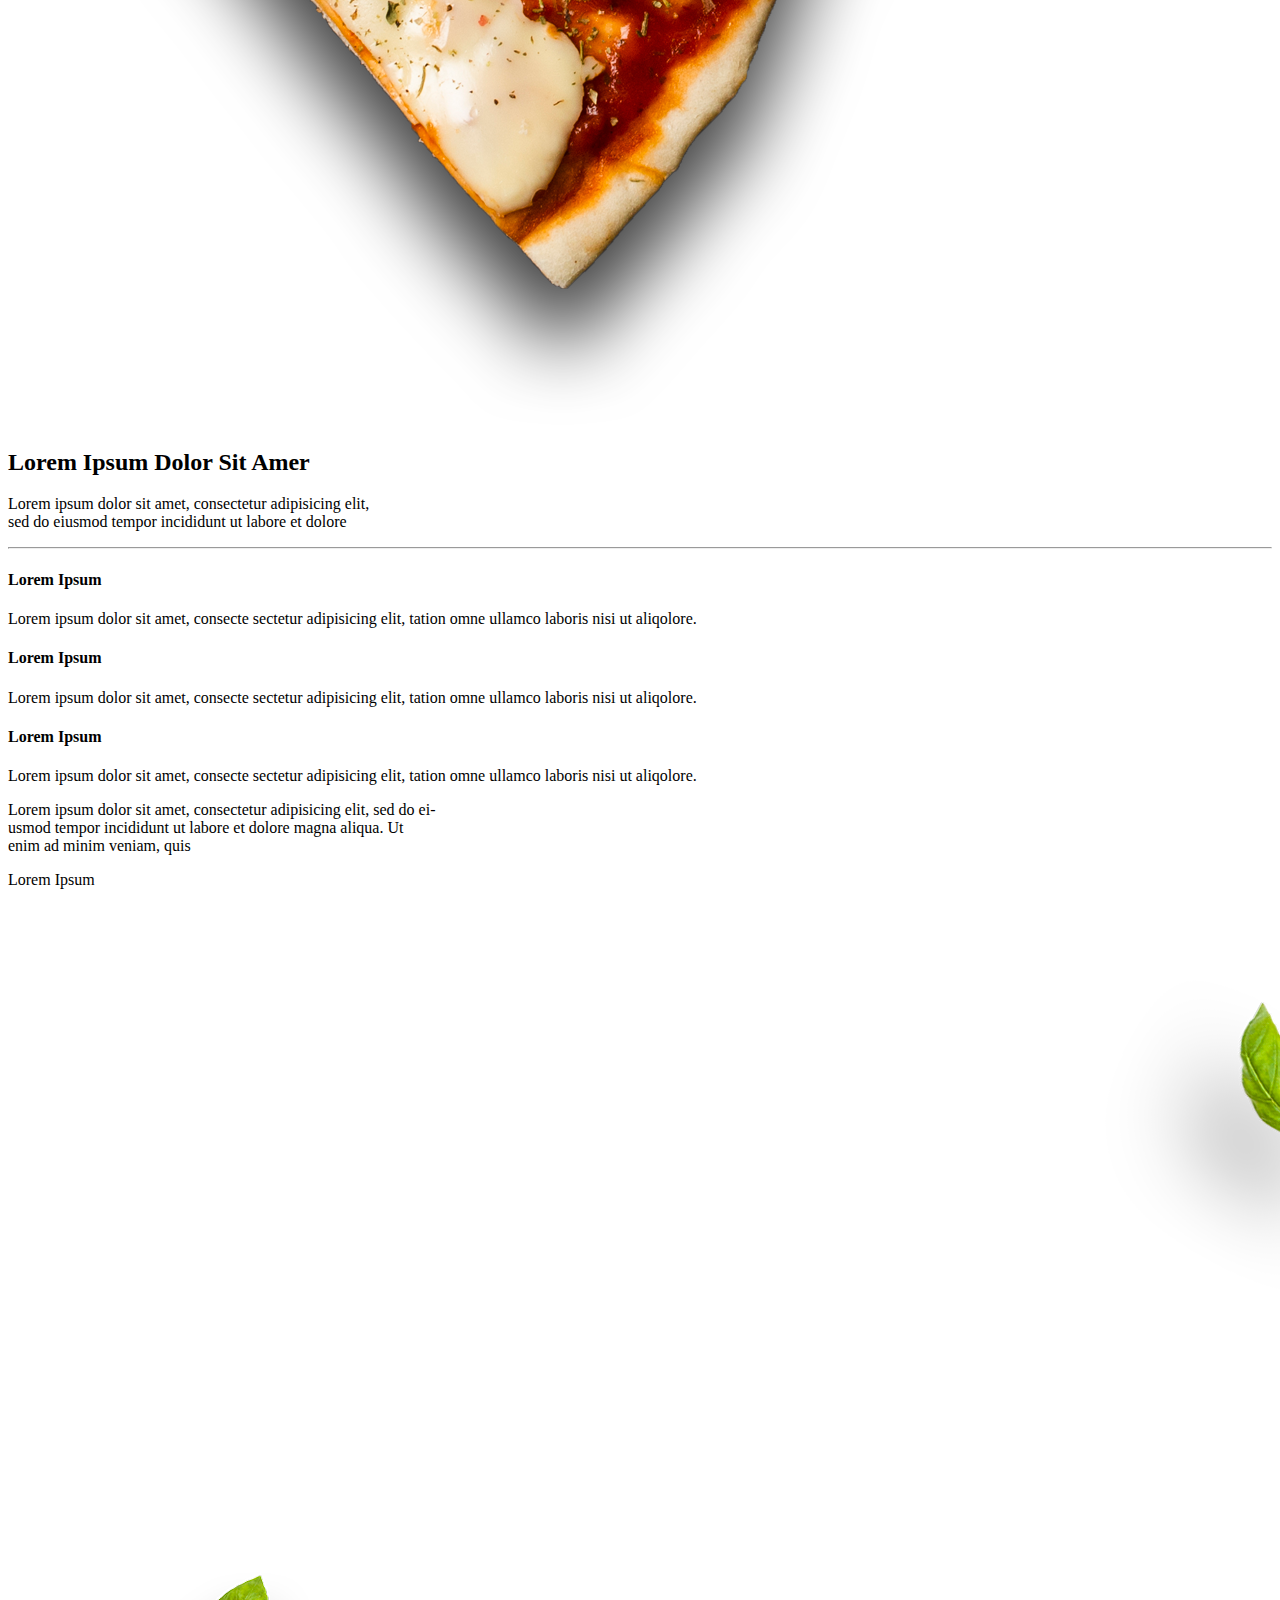
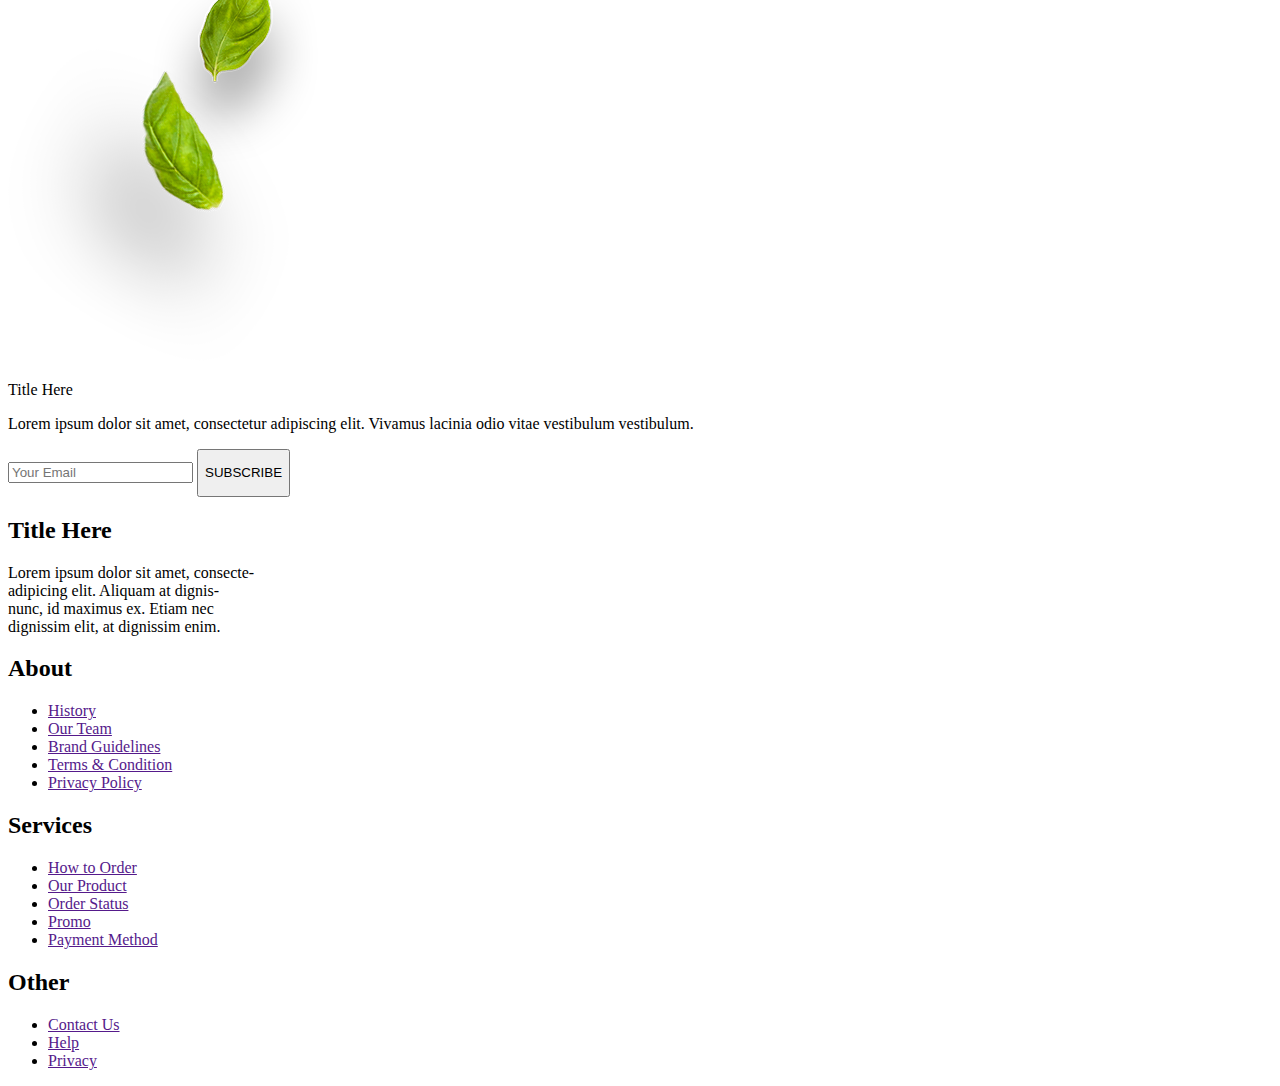
==== commit 5f411082: "Merge branch 'main' into momtaz" ====
--- a/index.html
+++ b/index.html
@@ -1,24 +1,5 @@
 <!DOCTYPE html>
 <html lang="en">
-<head>
-  <meta charset="UTF-8" />
-  <meta name="viewport" content="width=device-width, initial-scale=1.0" />
-  <title>Italian Food - Pizza Pizza</title>
-  <link href="./css/navhero.css" rel="stylesheet" />
-   <link rel="stylesheet" href="pizza.css" />
-       <link rel="stylesheet" href="style.css">
-    <link rel="preconnect" href="https://fonts.googleapis.com" />
-    <link rel="preconnect" href="https://fonts.gstatic.com" crossorigin />
-    <link
-      href="https://fonts.googleapis.com/css2?family=Open+Sans:ital,wght@0,300;0,400;0,500;0,600;0,700;0,800;1,300;1,400;1,500;1,600;1,700;1,800&display=swap"
-      rel="stylesheet"
-    />
-    <link
-      href="https://fonts.googleapis.com/css2?family=Montserrat&display=swap"
-      rel="stylesheet"
-    />
-</head>
-<body>
   <header>
     <nav>
       <ul>
@@ -135,5 +116,50 @@
       </div>
     </div>
     </section>
+    
+        <footer>
+      <div class="footer-content">
+        <div class="title_section">
+          <h2 class="footer">Title Here</h2>
+          <p>Lorem ipsum dolor sit amet, consecte- <br> adipicing elit.  Aliquam at dignis- <br> nunc, id maximus ex. Etiam nec <br> dignissim elit, at dignissim enim. </p>
+          <div class="social-icons">
+            <a href=""><i class='bx bxl-instagram-alt' ></i></a>
+            <a href=""><i class='bx bxl-facebook-circle'></i></a>
+            <a href=""><i class='bx bxl-twitter'></i></a>
+            <a href=""><i class='bx bxl-whatsapp-square' ></i></a>
+          </div>
+        </div>
+        <div class="menu_sections">
+          <div class="about_section">
+            <h2 class="footer">About</h2>
+            <ul>
+              <li><a href="">History</a></li>
+              <li><a href="">Our Team</a></li>
+              <li><a href="">Brand Guidelines</a></li>
+              <li><a href="">Terms & Condition</a></li>
+              <li><a href="">Privacy Policy</a></li>
+            </ul>
+          </div>
+          <div class="about_section">
+            <h2 class="footer">Services</h2>
+            <ul>
+              <li><a href="">How to Order</a></li>
+              <li><a href="">Our Product</a></li>
+              <li><a href="">Order Status</a></li>
+              <li><a href="">Promo</a></li>
+              <li><a href="">Payment Method</a></li>
+            </ul>
+          </div>
+          <div class="about_section">
+            <h2 class="footer">Other</h2>
+            <ul>
+              <li><a href="">Contact Us</a></li>
+              <li><a href="">Help</a></li>
+              <li><a href="">Privacy</a></li>
+            </ul>
+          </div>
+        </div>
+      </div>
+    </footer>
 </body>
 </html>
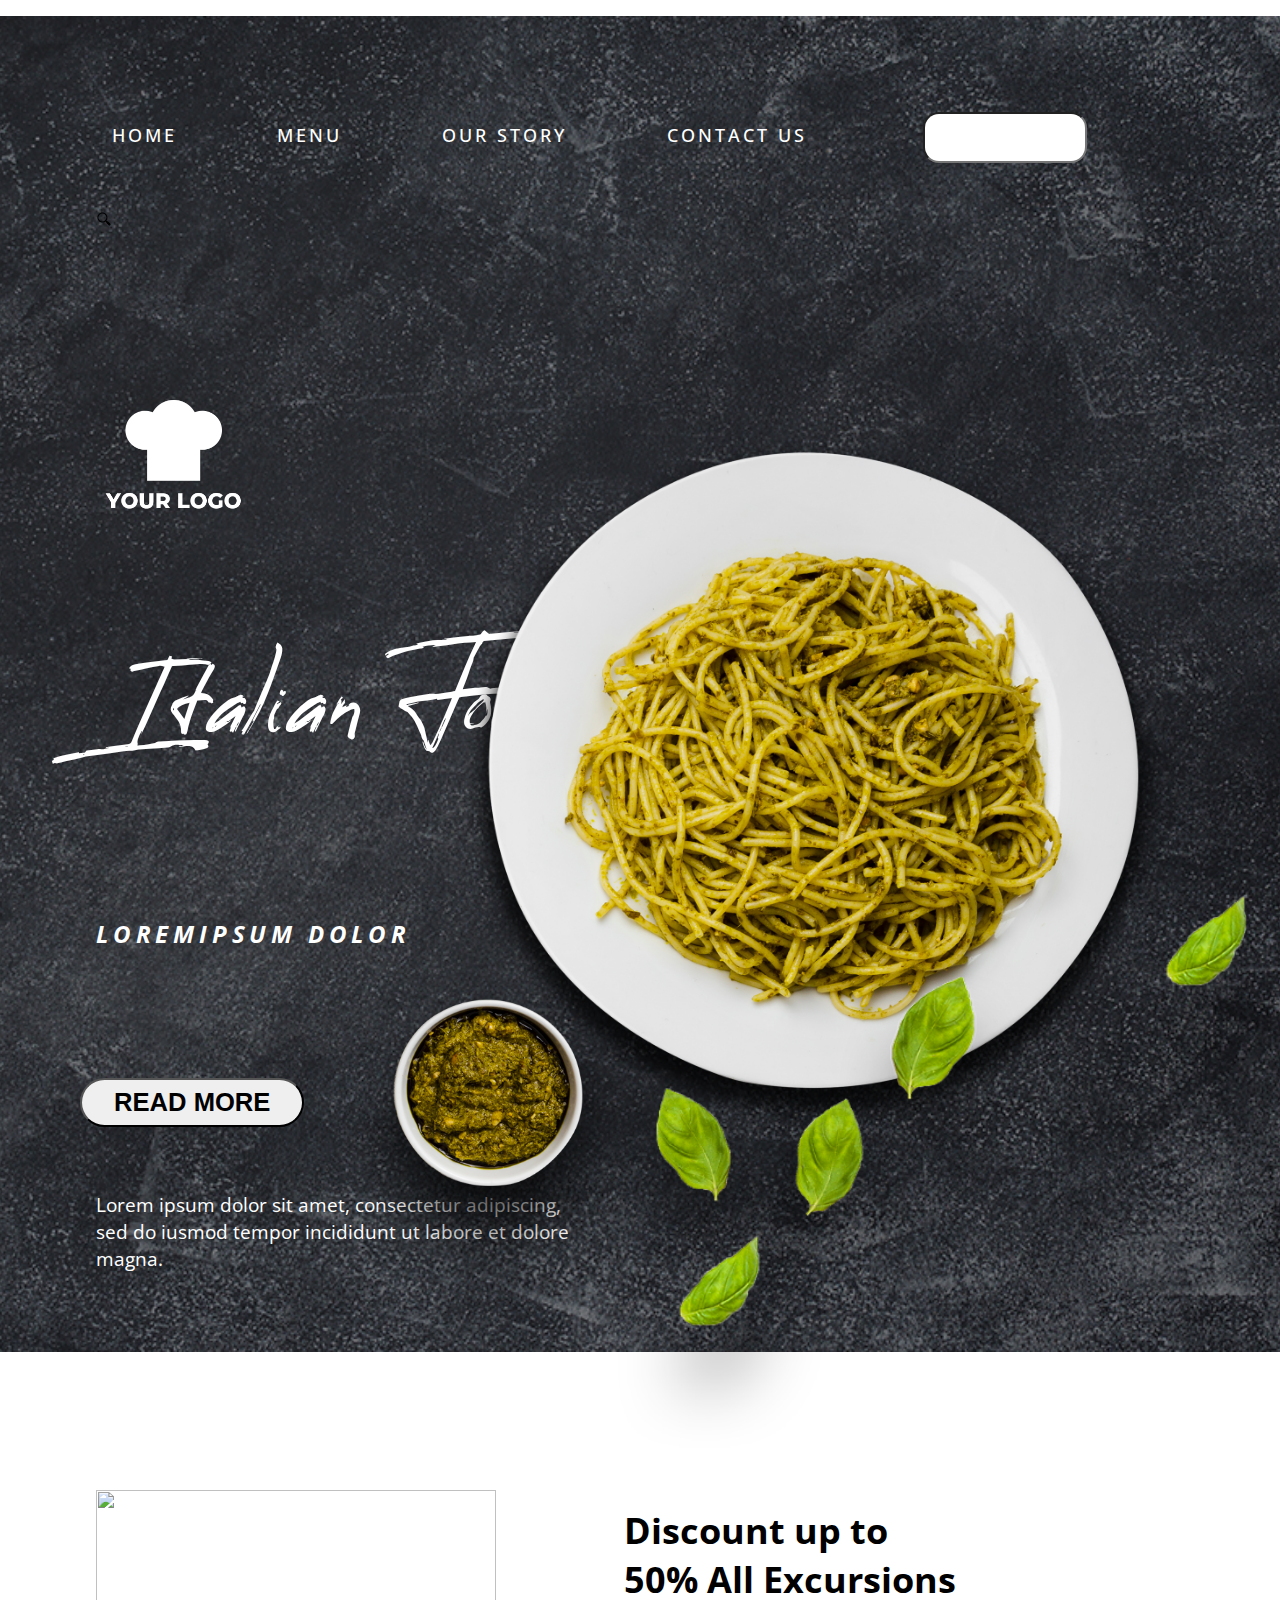
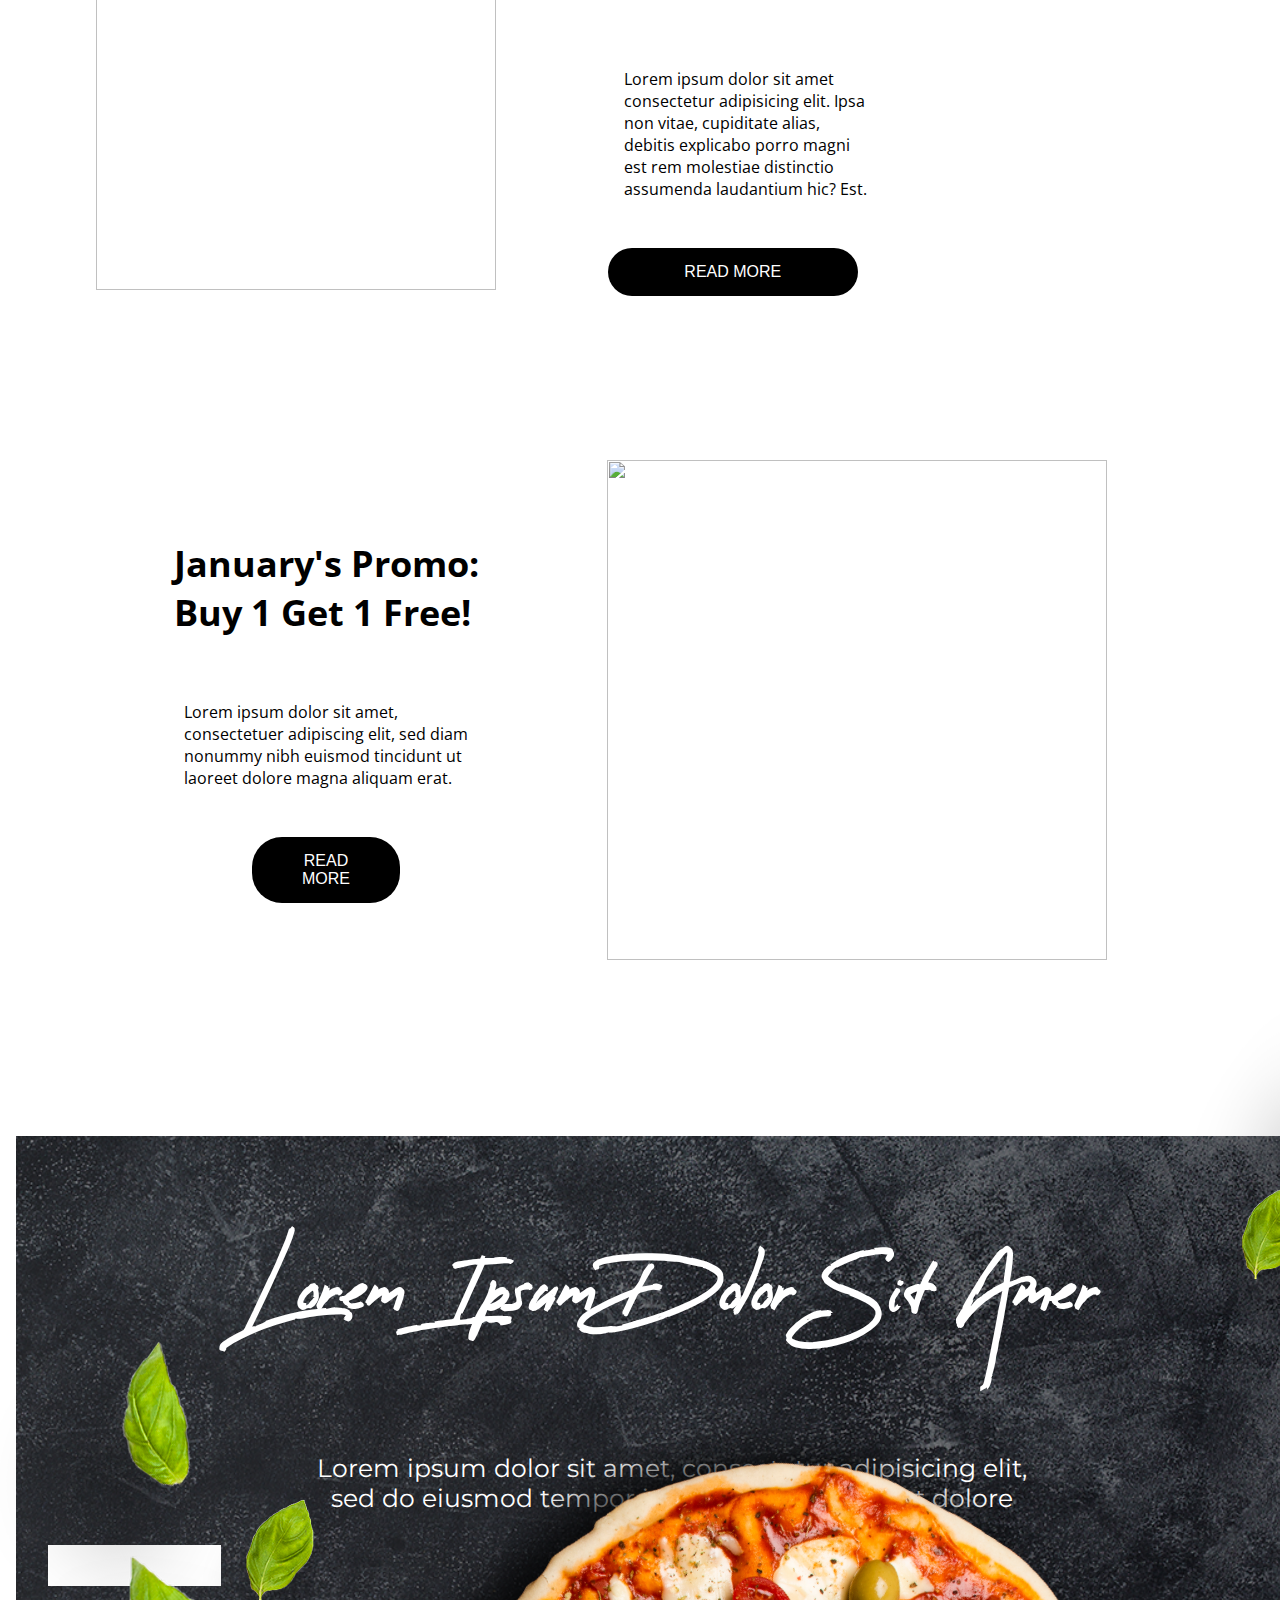
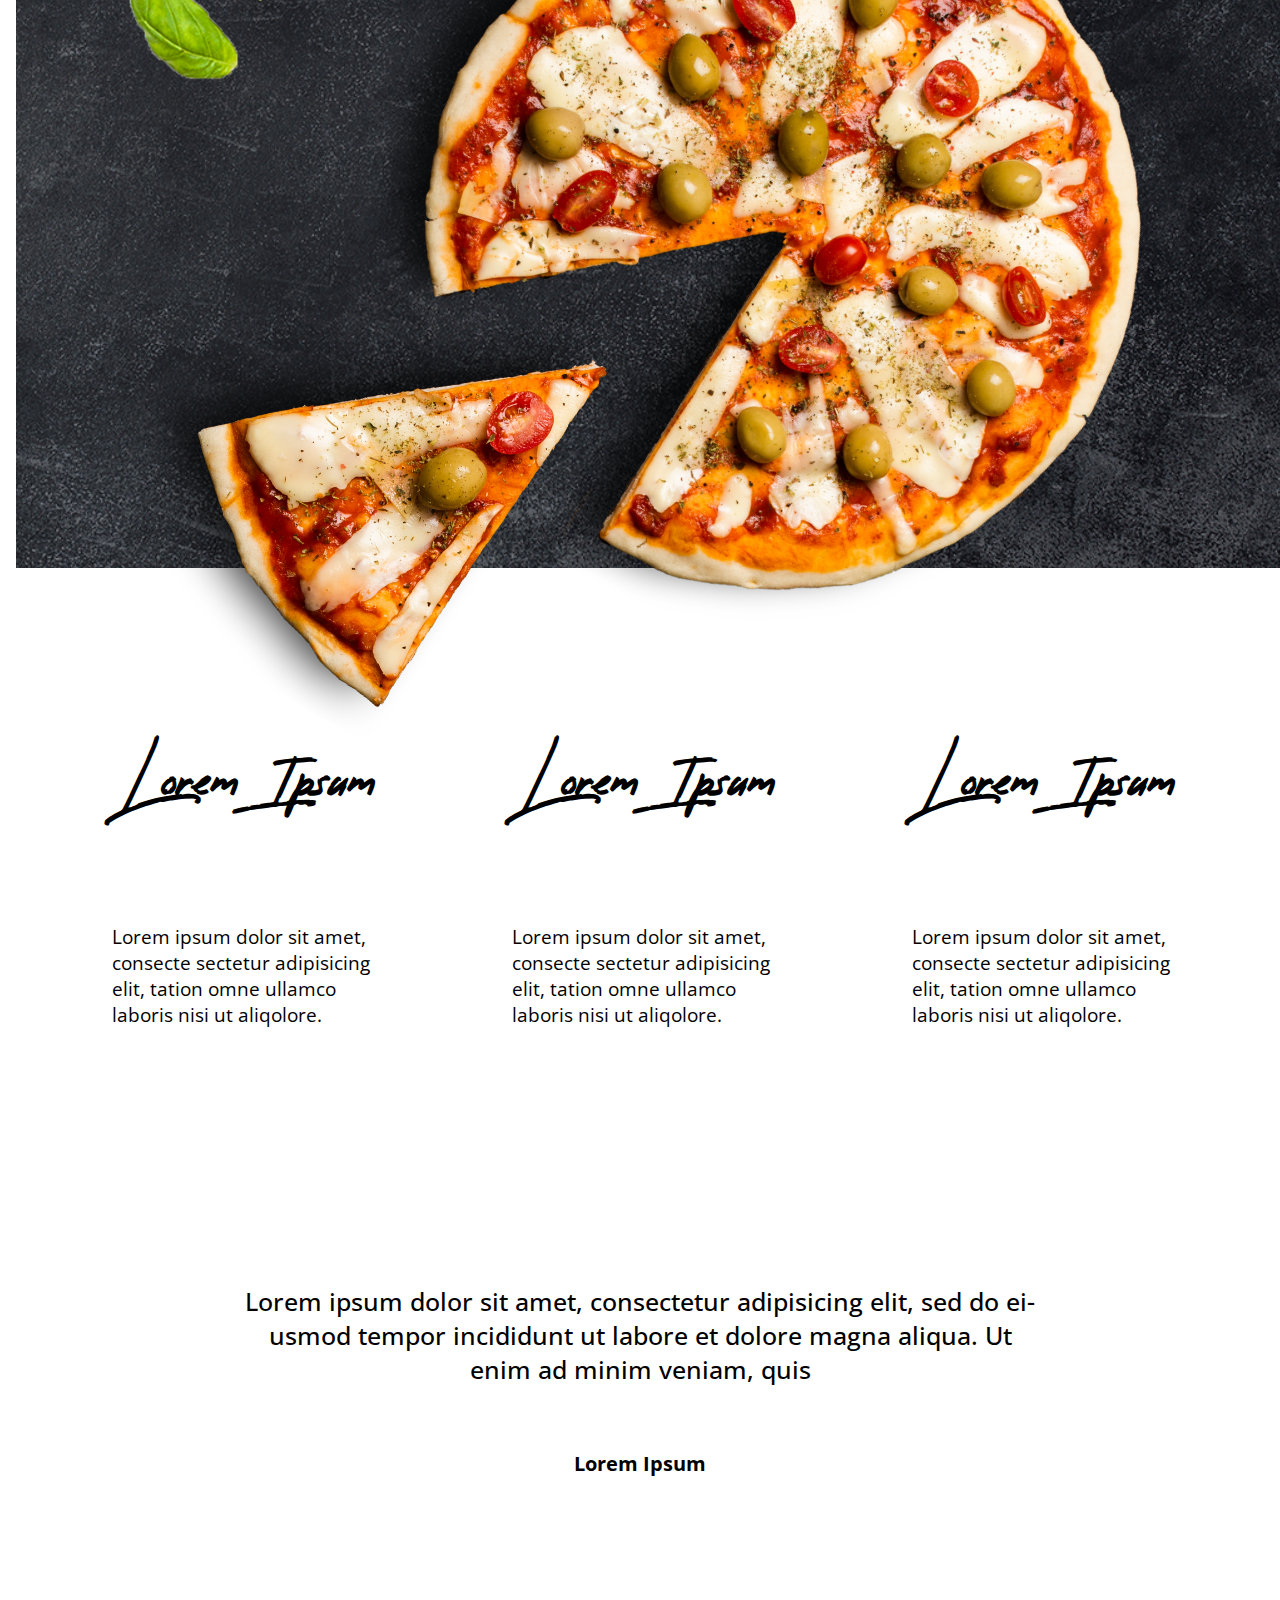
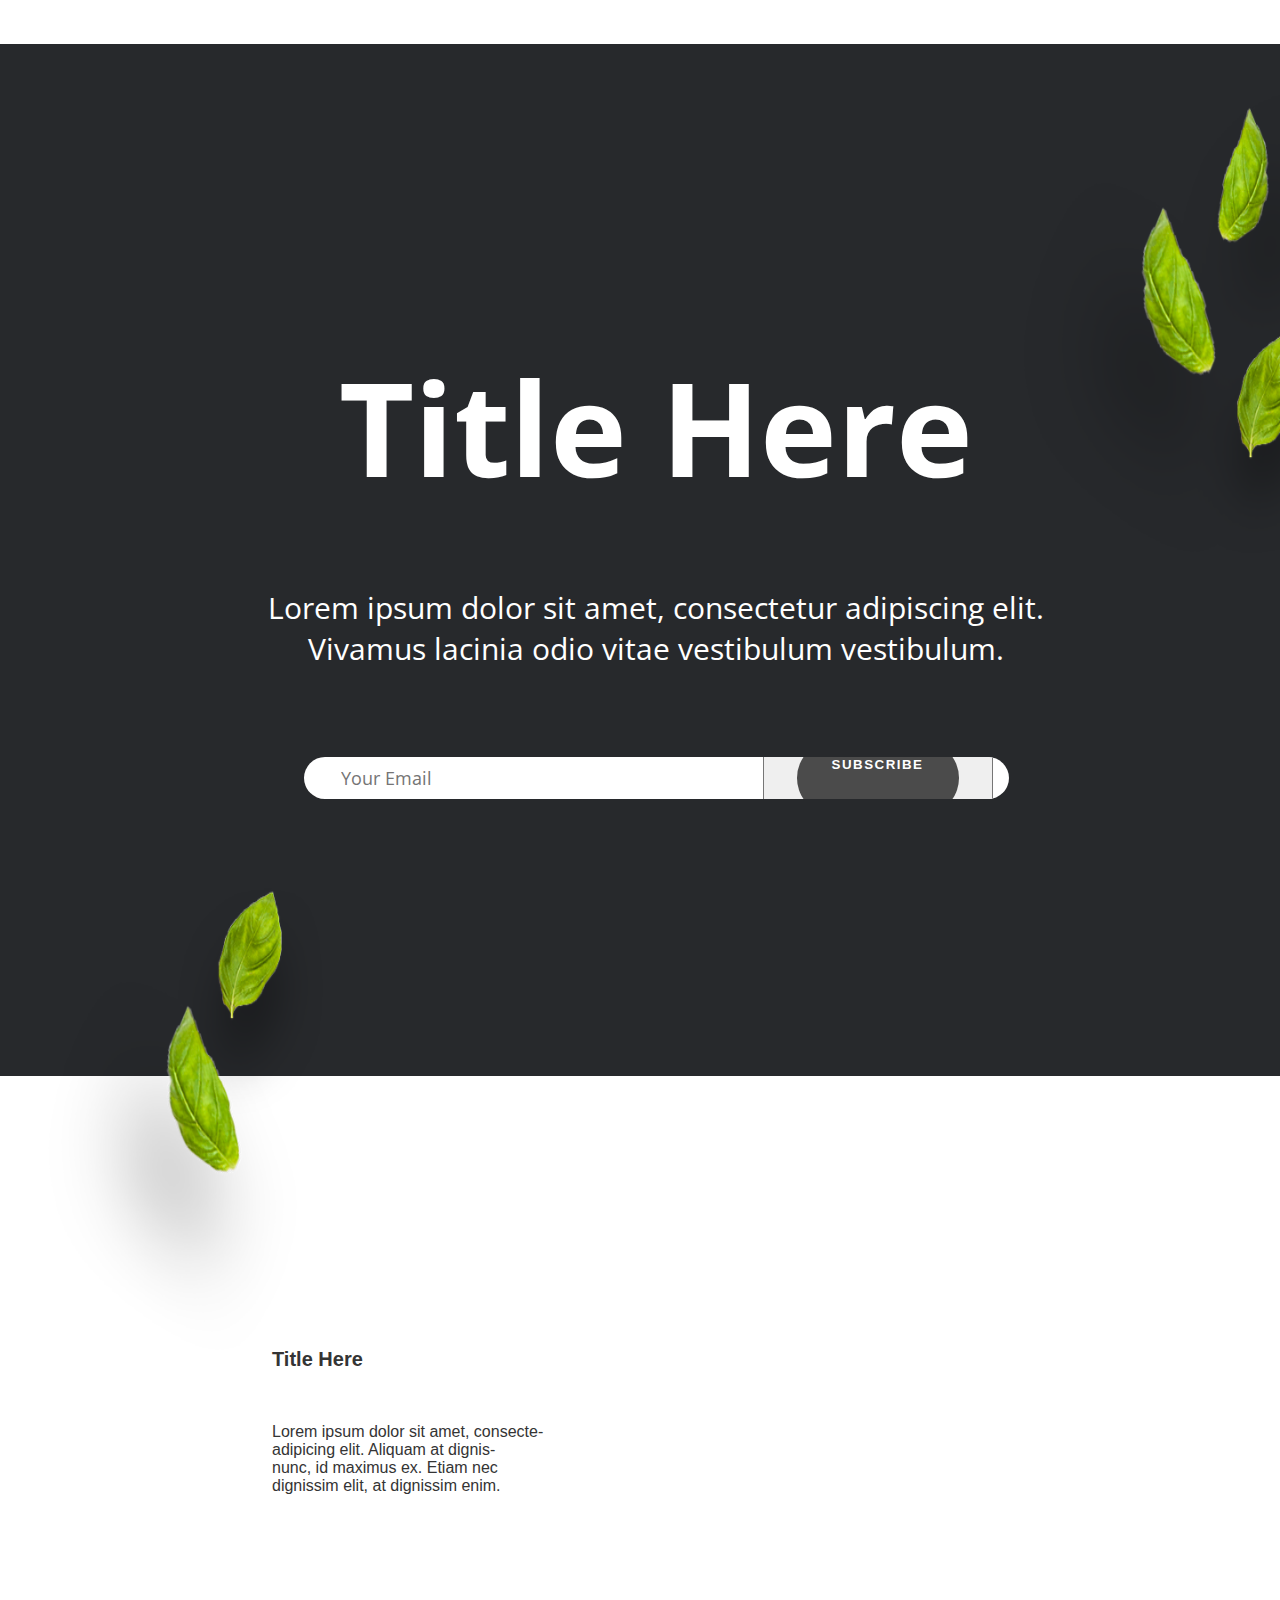
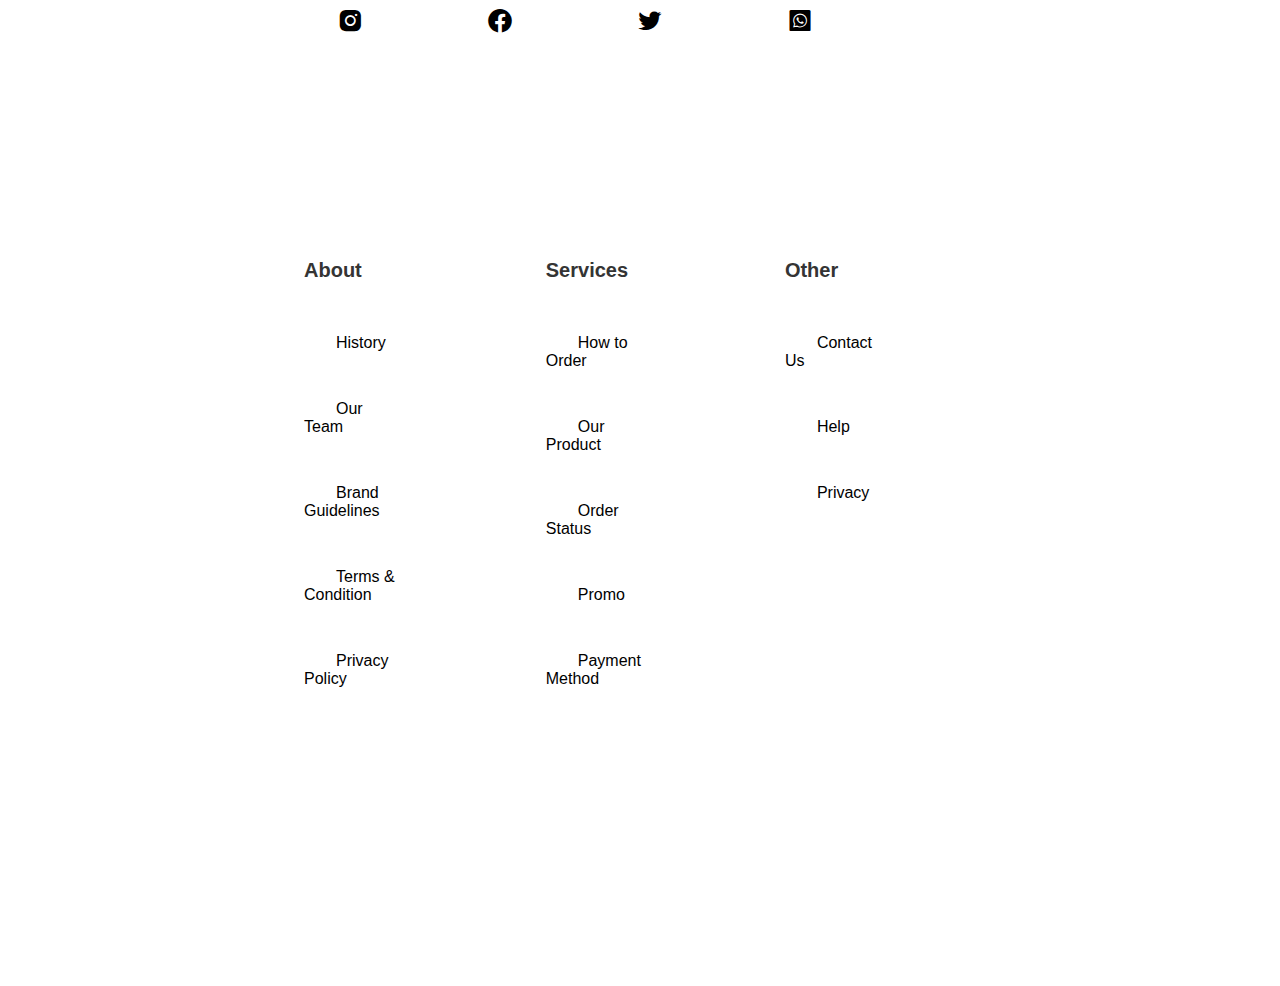
==== commit c9805e85: "final" ====
--- a/index.html
+++ b/index.html
@@ -1,5 +1,27 @@
 <!DOCTYPE html>
 <html lang="en">
+  <head>
+    <meta charset="UTF-8" />
+    <meta name="viewport" content="width=device-width, initial-scale=1.0" />
+    <title>Italian Food - Pizza Pizza</title>
+    <link href="./css/navhero.css" rel="stylesheet" />
+    <link rel="stylesheet" href="style.css">
+    <link rel="stylesheet" href="styles.css">
+    <link rel="stylesheet" href="footer.css">
+    <link rel="stylesheet" href="pizza.css" />
+    <link rel="preconnect" href="https://fonts.googleapis.com" />
+    <link rel="preconnect" href="https://fonts.gstatic.com" crossorigin />
+    <link
+      href="https://fonts.googleapis.com/css2?family=Open+Sans:ital,wght@0,300;0,400;0,500;0,600;0,700;0,800;1,300;1,400;1,500;1,600;1,700;1,800&display=swap"
+      rel="stylesheet"
+    />
+    <link
+      href="https://fonts.googleapis.com/css2?family=Montserrat&display=swap"
+      rel="stylesheet"
+    />
+    <link rel="stylesheet"
+    href="https://cdn.jsdelivr.net/npm/boxicons@latest/css/boxicons.min.css">
+  </head>
   <header>
     <nav>
       <ul>
--- a/css/navhero.css
+++ b/css/navhero.css
@@ -0,0 +1,125 @@
+﻿@import url('fonts.css');
+
+:root {
+  --colorLight: white; 
+	--colorDark: black; 
+}
+
+html {
+	margin: 0; 
+	padding: 0; 
+	box-sizing: border-box; 
+}
+
+body {
+	margin: 0; 
+	padding:0; 
+	display: flex; 
+	flex-direction: column; 
+	align-items: center; 
+	font-family: opensans;
+	font-size: 100%; 
+}
+
+header {
+	max-width: 1440px;
+	width: 100%; 
+	color: var(--colorLight); 
+	padding: 1rem;
+	background-image: url('../img/header_background.png');
+	background-size: cover; 
+}
+
+nav {
+	display: flex; 
+	flex-direction: column; 
+	align-items: flex-end; 
+}
+
+	nav > ul {
+		display: inline;
+		text-transform: uppercase; 
+	}
+
+		nav > ul > li {
+			display: inline; 
+			margin: 0rem 2rem;
+			font-size: 1.1rem; 
+			font-weight: 500;
+			letter-spacing: 3px;  
+			text-transform: uppercase; 
+		}
+
+		nav > ul > li:last-child img {
+			height: 1rem; 
+		}
+
+	nav input[type="text"] {
+		display: inline; 
+		width: 10rem; 
+		padding: 1rem 0rem; 
+		border-radius: 1rem; 
+	}
+
+#hero {
+	position: relative;
+	padding-left: 3rem; 
+	height: 60rem; 
+}
+
+	#hero h1 {
+		font-family: reey;
+		font-weight: 400;
+		font-size: 5rem;
+		margin-top: 4rem;
+	}
+
+	#hero h2 {
+		font-style: italic;
+		text-transform: uppercase;
+		margin-bottom: 3rem;
+		margin-top: 8rem; 
+		letter-spacing: 0.3rem; 
+	}
+
+	#hero button {
+		padding: 0.5rem 2rem; 
+		font-size: 1.6rem;
+		font-weight: 700; 
+		border-radius: 1.9rem; 
+		text-transform: uppercase;
+		color: var(--colorDark);
+		margin-top: 4rem; 
+		margin-bottom: 2rem; 
+	}
+
+	#hero p {
+		width: 30rem;
+		font-size: 1.2rem; 
+	}
+
+	#hero img[src$="logo.png"] {
+		width: 10rem;
+	}
+
+	#hero img[src$="pasta.png"] {
+		width: 44rem;
+		position: absolute;
+		right: 4rem;
+		top: 5rem; 
+	}
+
+	#hero img[src$="basilikum.png"] {
+		width: 44rem;
+		position: absolute;
+		right: -5rem;
+		bottom: -10rem;
+	}
+
+	#hero img[src$="sauce.png"] {
+		width: 19rem;
+		position: absolute;
+		right: 37rem;
+		top: 37rem;
+	}
+
--- a/style.css
+++ b/style.css
@@ -0,0 +1,123 @@
+
+/* Newsletter CSS start */
+@import url('https://fonts.googleapis.com/css2?family=Open+Sans&display=swap');
+
+/* hallo */
+* {
+    margin: 0;
+    padding: 0;
+}
+
+.newsletter {
+    background-color: #27292C;
+    background-size: cover;
+    height: 1000px;
+    color: white;
+    font-family: 'Open Sans', sans-serif;
+    position: relative;
+    display: flex;
+    width: 100%;
+    max-width: 1440px;
+    margin: auto;
+}
+
+.newsletter img {
+    position: absolute;
+    width: 100%;
+    height: 1260px;
+}
+
+.newsletterBox {
+    position: relative;
+    align-self: center;
+    justify-self: center;
+    display: flex;
+    flex-direction: column;
+    align-items: center;
+    line-height: normal;
+    width: fit-content;
+    height: auto;
+    margin: auto;
+    text-align: center;
+}
+
+.newsletterTitle {
+    font-weight: 700;
+    font-size: 130px;
+    padding-bottom: 1.5rem;
+}
+
+.newsletterText {
+    max-width: 900px;
+    word-wrap: break-word;
+    width: 100%;
+    font-size: 30px;
+}
+
+
+.subscribe {
+    margin-top: 3.5rem;
+    height: 32px;
+    width: 700px;
+    display: flex;
+    align-items: center;
+    justify-content: space-between;
+    border-radius: 30px;
+    padding: 5px 0 5px 5px;
+    background-color: white;
+    font-family: 'Open Sans', sans-serif;
+    align-self: center;
+    overflow: hidden;
+  }
+  
+  .inputNews {
+    font-family: inherit;
+    border: 0;
+    flex: 1;
+    padding: 0 16px;
+    outline: none;
+    background-color: transparent;
+    color: #000000;
+    font-size: 18px;
+  }
+  
+  .subscribeButton {
+    border: 0;
+    height: 42px;
+    width: 130px;
+    border-radius: 40px;
+    background-color: #4b4b4b;
+    letter-spacing: 1.5px;
+    color: white;
+    font-weight: 600;
+    cursor: pointer;
+  }
+
+@media screen and (max-width: 600px) {
+
+    * {
+        margin: 0;
+        padding: 0;
+        overflow-x: hidden;
+    }
+
+    .newsletterTitle {
+        font-size: 50px;
+    }
+
+    .newsletterText {
+        font-size: 18px;
+    }
+
+    .subscribe {
+        width: 90%;
+        max-width: 350px
+    }
+
+    .newsletter img {
+        height: auto;
+        width: 100%;
+    }
+}
+
+/* Newsletter CSS ending */--- a/styles.css
+++ b/styles.css
@@ -0,0 +1,128 @@
+* {
+    margin: 1rem;
+    padding: 1rem;
+
+}
+
+#promo {
+    /* max-width: 1440px; */
+    /* width: 100%; */
+    /* display: flex;
+    flex-direction: column; */
+
+}
+
+/* #pasta4Shell {
+    display: flex;
+    align-content: flex-start;
+} */
+
+.firstPart {
+    display: flex;
+    /* flex-direction: column; */
+    justify-content: center;
+    align-items: center;
+}
+
+.wrapper {
+    display: flex;
+    justify-content: space-between;
+
+}
+
+.discount {
+
+    font-size: 36px;
+    font-weight: bold;
+}
+
+.textWrapper {
+    display: flex;
+    justify-content: center;
+    /* align-items: center; */
+    flex-direction: column;
+}
+
+#pasta4 {
+    text-align: left;
+    width: 40%;
+    float: left;
+
+}
+
+#picturePasta4 {
+    height: 400px;
+    width: 400px;
+    float: left;
+    margin-top: 10px;
+}
+
+.textWrapper2 {
+    display: flex;
+    flex-direction: column;
+    justify-content: center;
+    align-items: center;
+}
+
+.secondPart {
+    display: flex;
+    /* flex-direction: column; */
+    justify-content: center;
+    align-items: center;
+}
+
+/* #pasta5Shell {
+    display: flex;
+    justify-content: flex-end;
+    margin: 0;
+} */
+
+#pasta5Heading {
+    text-align: right;
+}
+
+#pasta5 {
+    /* text-align: right;
+    width: 40%;
+    float: right;
+    margin: 0;
+    justify-content: flex-end; */
+
+}
+
+
+
+#picturePasta5 {
+    height: 500px;
+    width: 500px;
+    float: right;
+    margin-top: 10px;
+}
+
+#readMore1 {
+    background-color: black;
+    color: white;
+    border: none;
+    padding: 15px 32px;
+    border-radius: 30px;
+    text-align: center;
+    text-decoration: none;
+    display: inline-block;
+    font-size: 1em;
+    cursor: pointer;
+    width: 40%;
+}
+
+/* #readMore2 {
+    background-color: black;
+    color: white;
+    border: none;
+    padding: 15px 32px;
+    border-radius: 30px;
+    text-align: center;
+    text-decoration: none;
+    display: inline-block;
+    font-size: 1em;
+    cursor: pointer;
+    width: 40px;
+} */--- a/footer.css
+++ b/footer.css
@@ -0,0 +1,73 @@
+
+
+footer {
+       padding: 160px;
+       max-width: 1440px;
+       max-width: 100%;
+       color: rgba(52,52,52,255);
+       bottom: 130px;
+     }
+     
+     .footer-content {
+       display: flex;
+       flex-wrap: wrap;
+       justify-content: space-between;
+       font-family: Arial, Helvetica, sans-serif;
+     }
+     
+     .title_section {
+       flex-basis: 50%;
+     }
+     
+     .title_section h2 {
+       margin-bottom: 20px;
+       font-size: 20px;
+     }
+     
+     .social-icons {
+       display: flex;
+     }
+     
+     .social-icons i {
+       font-size: 28px;
+       margin-right: 10px;
+       color: black;
+     }
+     .social-icons a:hover{
+       transform: scale(1.56);
+}
+     
+     .menu_sections {
+       display: flex;
+       flex-basis: 50%;
+     }
+     
+     .about_section {
+       flex-basis: 50%;
+       font-family: Arial, Helvetica, sans-serif;
+
+     }
+     
+     .about_section h2 {
+       margin-bottom: 20px;
+       font-size: 20px;
+     }
+     
+     .about_section ul {
+       list-style: none;
+       margin: 0;
+       padding: 0;
+     }
+     
+     .about_section li {
+       margin-bottom: 10px;
+     }
+     .about_section a {
+       color: black;
+       text-decoration: none;
+     }
+     
+     .about_section a:hover {
+       color: blue;
+     }
+     --- a/pizza.css
+++ b/pizza.css
@@ -0,0 +1,131 @@
+@font-face {
+  font-family: "reeyregular";
+  src: url("/fonts/Reey/webfontkit-20230322-062916/reey-regular-webfont.woff")
+      format("woff2"),
+    url("reey-regular-webfont.woff") format("woff");
+  font-weight: normal;
+  font-style: normal;
+}
+
+body {
+  display: flex;
+  align-items: center;
+}
+
+section {
+  max-width: 1440px;
+  width: 100%;
+}
+
+.pizza-image-wall {
+  background-image: url("./src/pizza/pizzaBackground.png");
+  background-size: cover;
+  background-position: center;
+
+  color: white;
+  background-repeat: no-repeat;
+  height: 1000px;
+  max-width: 1440px;
+  width: 100%;
+  position: relative;
+}
+
+.pizza_whole {
+  position: absolute;
+  right: 3rem;
+  bottom: -10rem;
+  width: 60rem;
+  transform: rotate(120deg);
+}
+
+.pizza_basil {
+  position: absolute;
+  top: -10rem;
+  left: -4rem;
+}
+
+.pizza_piece {
+  position: absolute;
+  width: 30rem;
+  transform: rotate(120deg);
+  bottom: -7rem;
+  right: 45rem;
+}
+
+.pizza_image_headline {
+  font-size: 58px;
+  text-align: center;
+  margin-bottom: 0;
+}
+
+.pizza_image_text {
+  font-family: "Montserrat", sans-serif;
+  text-align: center;
+  font-size: 25px;
+  margin-top: 0;
+}
+
+.pizza_image_line {
+  width: 11%;
+  background-color: white;
+  border-width: 0;
+  height: 9px;
+}
+
+.pizza_description {
+  font-family: "Open Sans", sans-serif;
+  font-size: 1em;
+}
+
+.pizza_Reey {
+  font-family: "reeyregular";
+}
+
+.pizza_options_container {
+  display: flex;
+  flex-direction: row;
+  justify-content: space-around;
+  width: 1200px;
+  margin: auto;
+  height: 500px;
+  align-items: center;
+}
+
+.pizza_options_item {
+  width: 350px;
+}
+
+.pizza_options_item h4 {
+  text-align: center;
+}
+
+.pizza_description_headline {
+  font-size: 42px;
+}
+
+.pizza_description {
+  font-size: 19px;
+}
+
+.pizza_quote_container {
+  height: 400px;
+  justify-content: center;
+  align-items: center;
+  display: flex;
+  flex-direction: column;
+}
+
+.pizza_quote {
+  font-family: open;
+  font-family: "Open Sans", sans-serif;
+  font-weight: 500;
+  font-size: 25px;
+  text-align: center;
+}
+
+.pizza_quote_author {
+  font-family: "Open Sans", sans-serif;
+  font-weight: bold;
+  font-size: 20px;
+  text-align: center;
+}
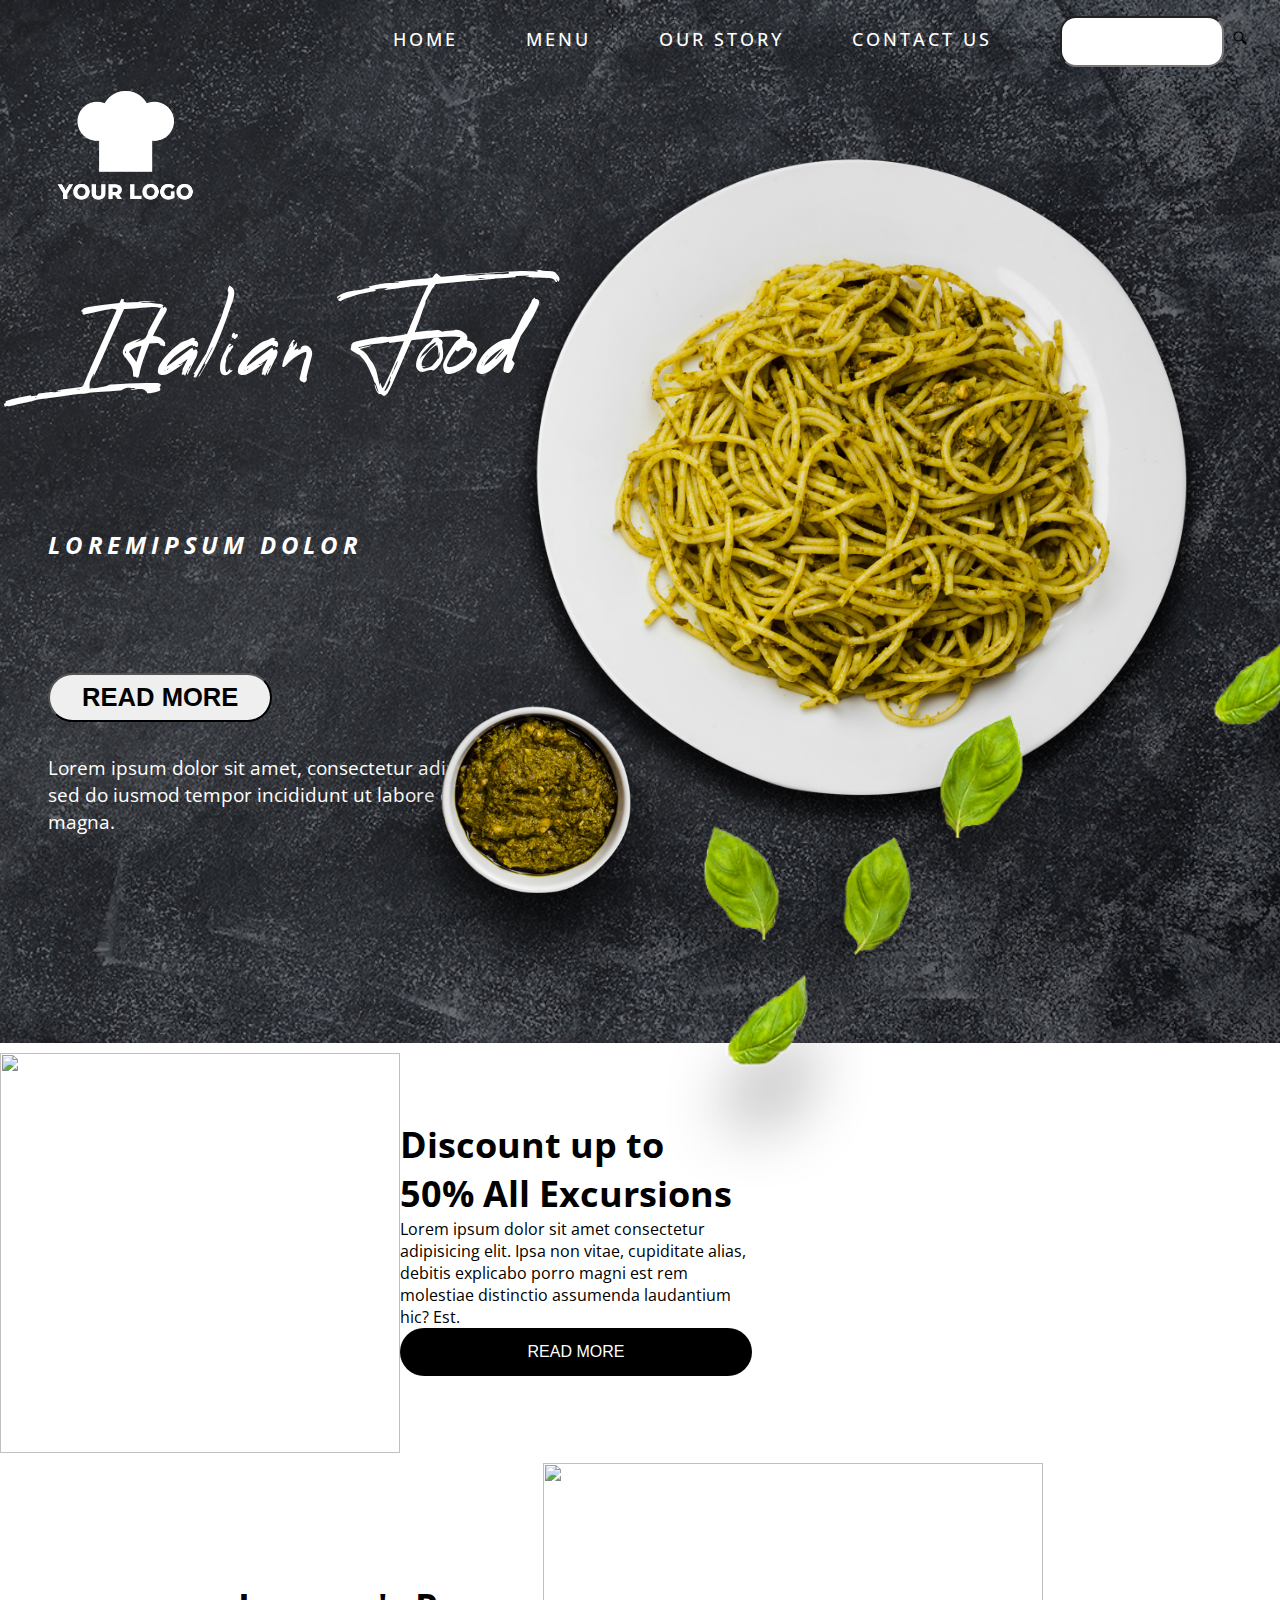
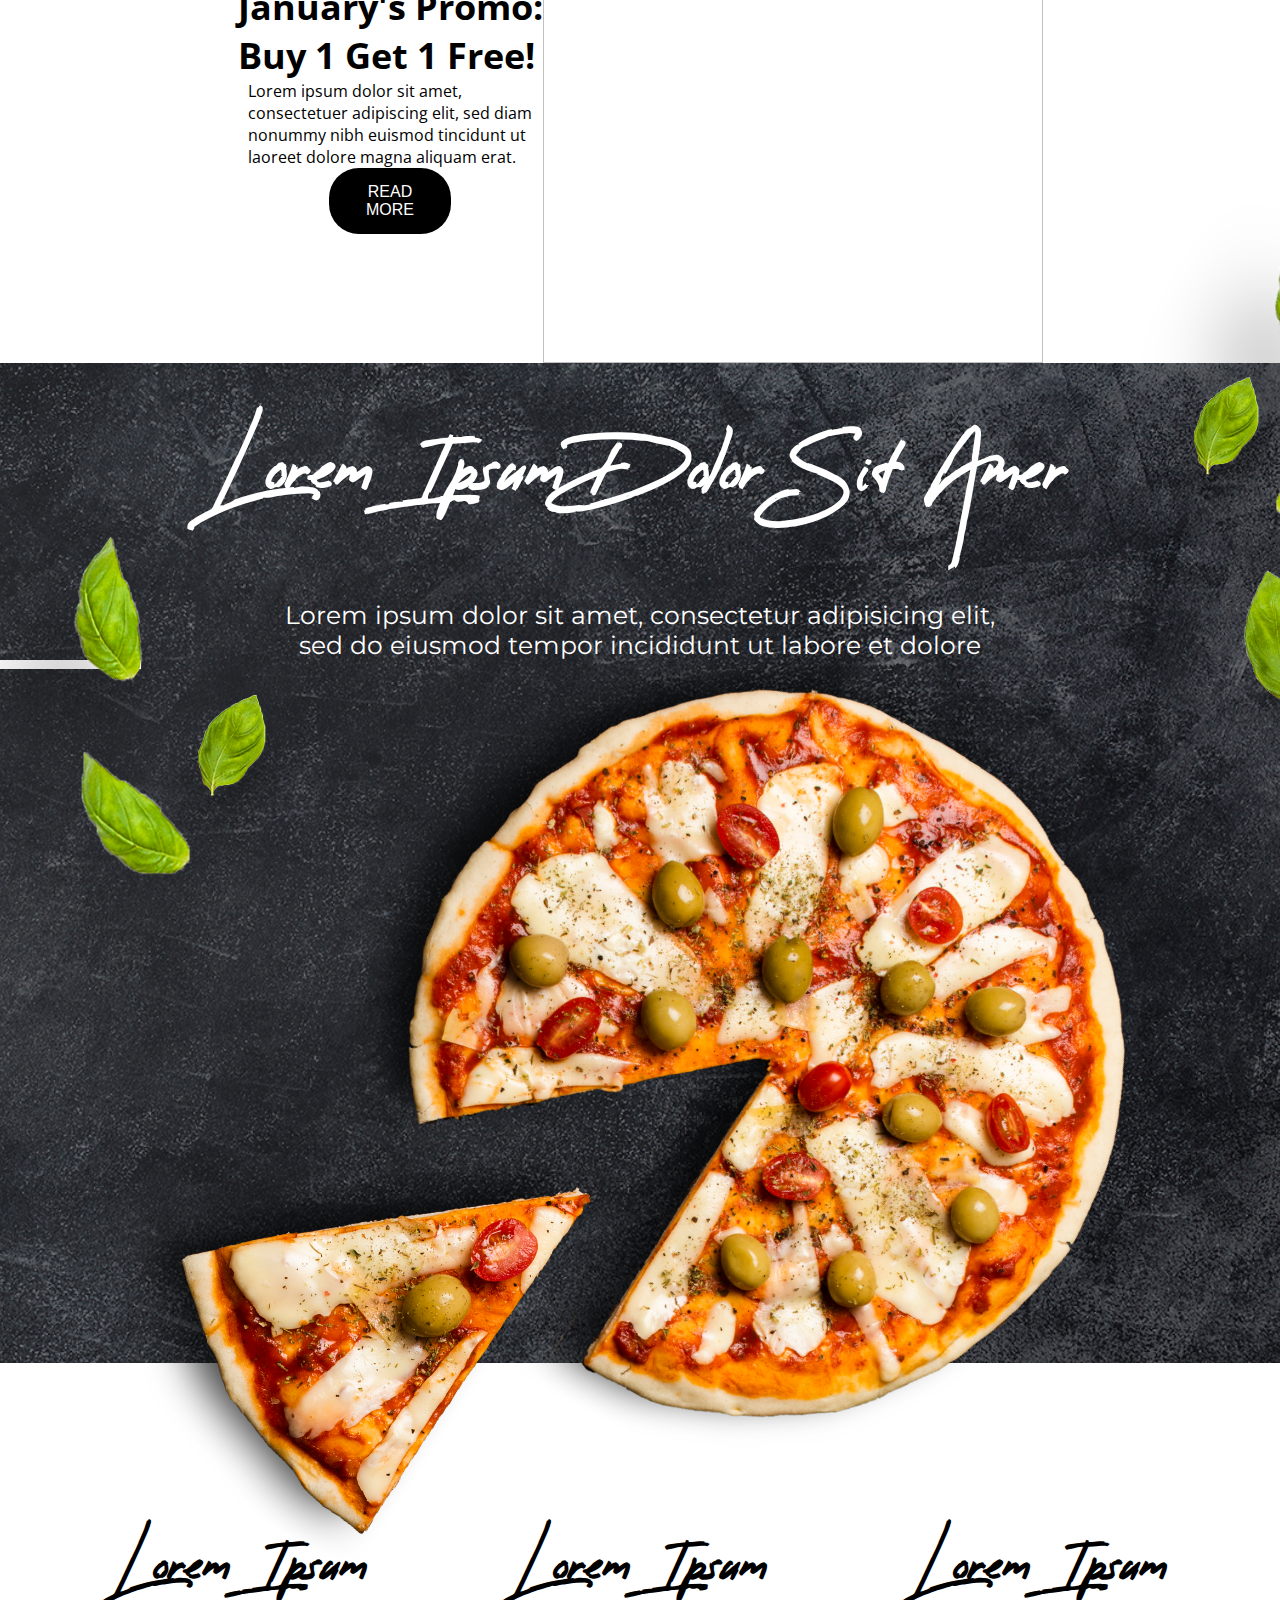
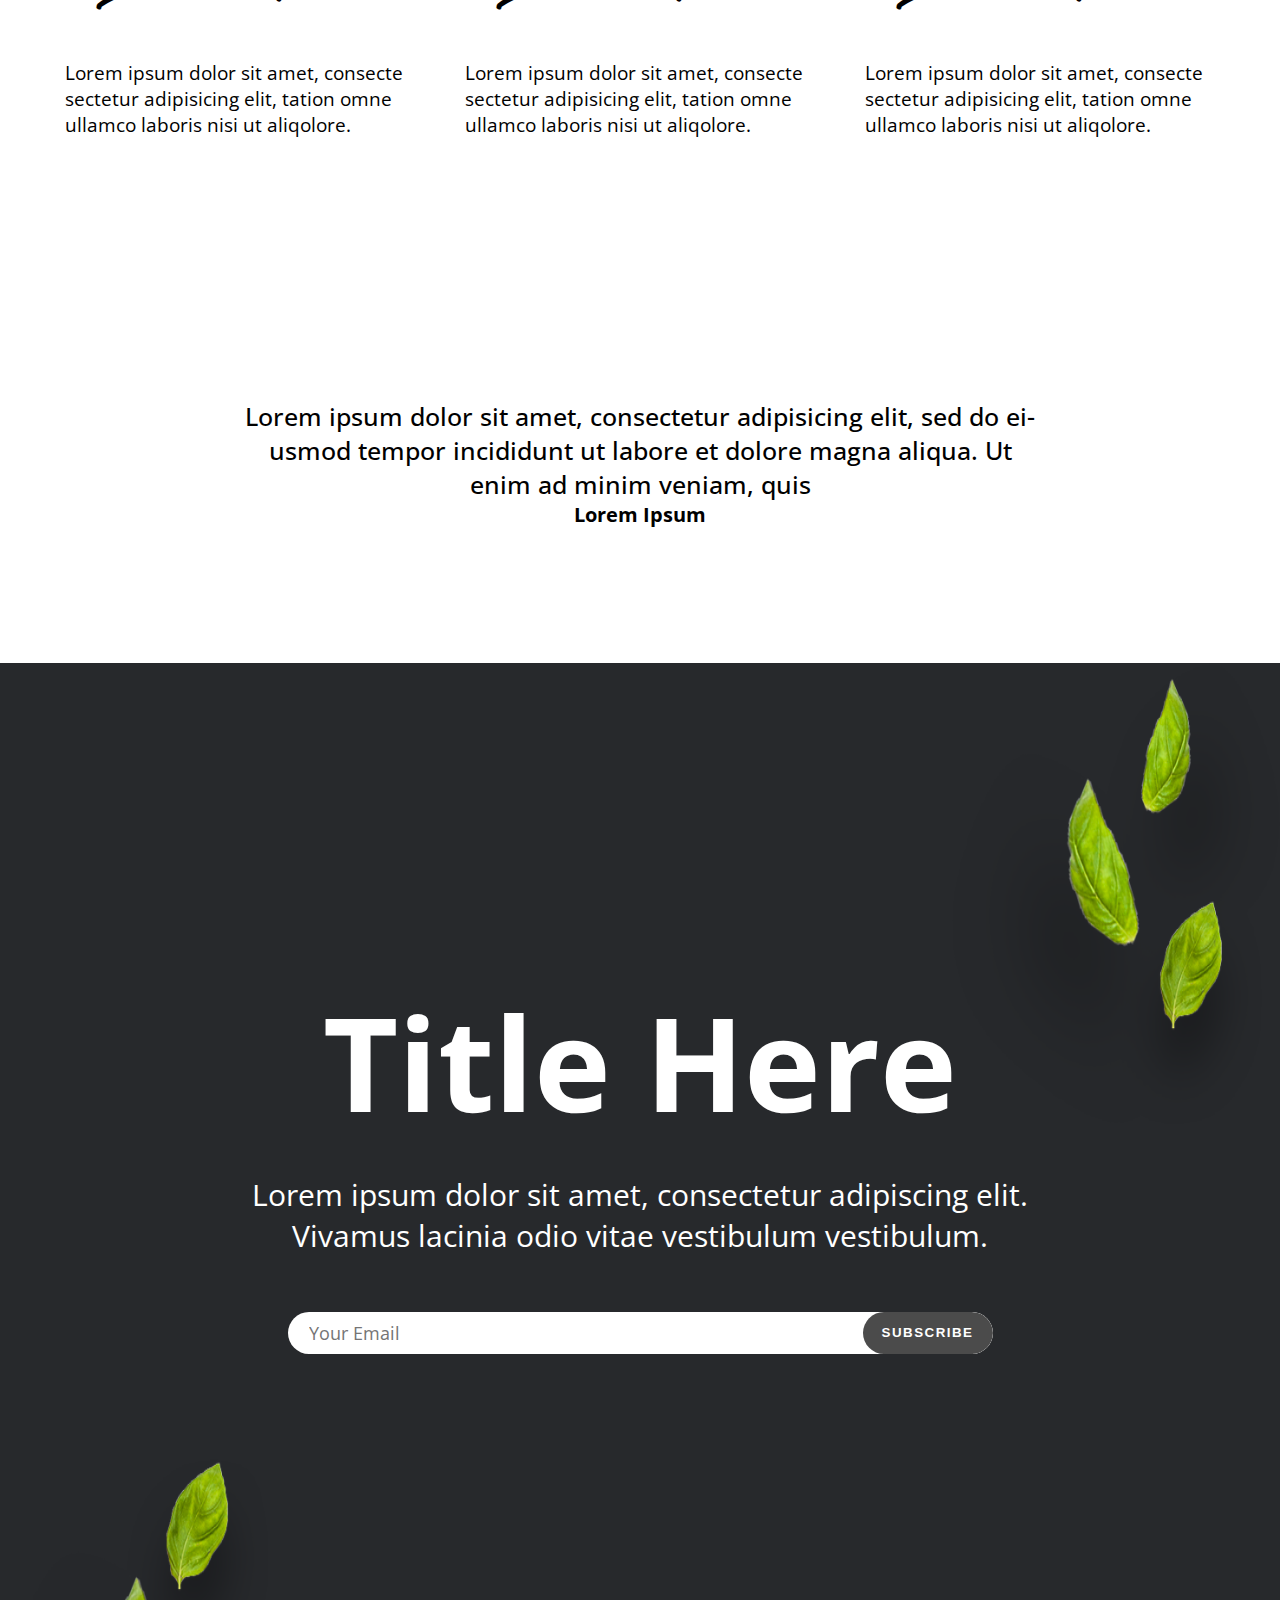
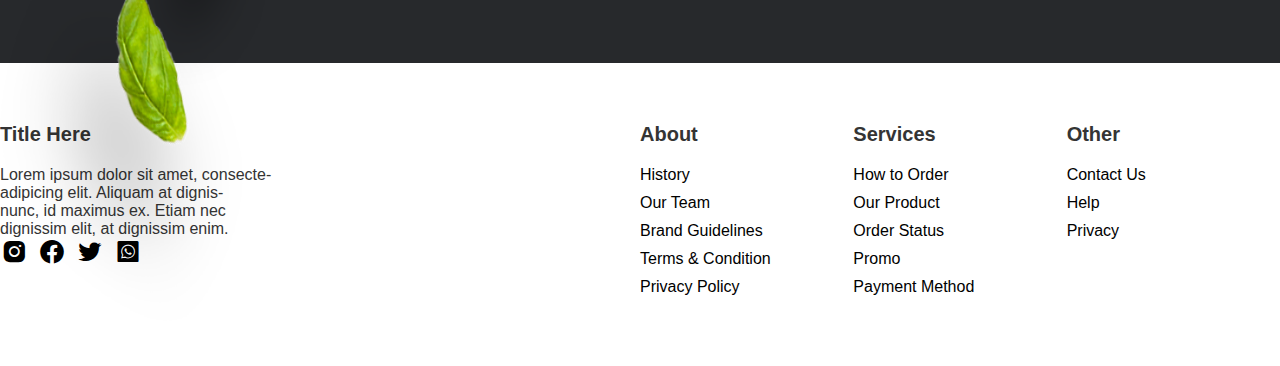
==== commit 3a22c444: "fix" ====
--- a/index.html
+++ b/index.html
@@ -5,10 +5,10 @@
     <meta name="viewport" content="width=device-width, initial-scale=1.0" />
     <title>Italian Food - Pizza Pizza</title>
     <link href="./css/navhero.css" rel="stylesheet" />
-    <link rel="stylesheet" href="style.css">
-    <link rel="stylesheet" href="styles.css">
-    <link rel="stylesheet" href="footer.css">
-    <link rel="stylesheet" href="pizza.css" />
+    <link rel="stylesheet" href="./style.css">
+    <link rel="stylesheet" href="./styles.css">
+    <link rel="stylesheet" href="./footer.css">
+    <link rel="stylesheet" href="./pizza.css" />
     <link rel="preconnect" href="https://fonts.googleapis.com" />
     <link rel="preconnect" href="https://fonts.gstatic.com" crossorigin />
     <link
@@ -22,6 +22,7 @@
     <link rel="stylesheet"
     href="https://cdn.jsdelivr.net/npm/boxicons@latest/css/boxicons.min.css">
   </head>
+  <body>
   <header>
     <nav>
       <ul>
@@ -61,7 +62,7 @@
       </div>
     </div>
 
-
+  
 
     <div id="pasta5Shell" class="secondPart">
       <div class="textWrapper2">
@@ -132,9 +133,7 @@
         <p class="newsletterText">Lorem ipsum dolor sit amet, consectetur adipiscing elit. Vivamus lacinia odio vitae vestibulum vestibulum.</p>
         <div class="subscribe">
           <input class="inputNews" type="text" placeholder="Your Email">
-          <button>
-            <p class="subscribeButton">SUBSCRIBE</p>
-          </button>
+          <button class="subscribeButton">SUBSCRIBE</button>
       </div>
     </div>
     </section>
--- a/style.css
+++ b/style.css
@@ -91,6 +91,7 @@
     color: white;
     font-weight: 600;
     cursor: pointer;
+    padding: 10px;
   }
 
 @media screen and (max-width: 600px) {
--- a/styles.css
+++ b/styles.css
@@ -1,9 +1,3 @@
-* {
-    margin: 1rem;
-    padding: 1rem;
-
-}
-
 #promo {
     /* max-width: 1440px; */
     /* width: 100%; */
--- a/footer.css
+++ b/footer.css
@@ -1,73 +1,69 @@
+footer {
+  padding: 60px;
+  max-width: 1440px;
+  width: 100%;
+  color: rgba(52, 52, 52, 255);
+  bottom: 130px;
+}
 
+.footer-content {
+  display: flex;
+  flex-wrap: wrap;
+  justify-content: space-between;
+  font-family: Arial, Helvetica, sans-serif;
+}
 
-footer {
-       padding: 160px;
-       max-width: 1440px;
-       max-width: 100%;
-       color: rgba(52,52,52,255);
-       bottom: 130px;
-     }
-     
-     .footer-content {
-       display: flex;
-       flex-wrap: wrap;
-       justify-content: space-between;
-       font-family: Arial, Helvetica, sans-serif;
-     }
-     
-     .title_section {
-       flex-basis: 50%;
-     }
-     
-     .title_section h2 {
-       margin-bottom: 20px;
-       font-size: 20px;
-     }
-     
-     .social-icons {
-       display: flex;
-     }
-     
-     .social-icons i {
-       font-size: 28px;
-       margin-right: 10px;
-       color: black;
-     }
-     .social-icons a:hover{
-       transform: scale(1.56);
+.title_section {
+  flex-basis: 50%;
 }
-     
-     .menu_sections {
-       display: flex;
-       flex-basis: 50%;
-     }
-     
-     .about_section {
-       flex-basis: 50%;
-       font-family: Arial, Helvetica, sans-serif;
 
-     }
-     
-     .about_section h2 {
-       margin-bottom: 20px;
-       font-size: 20px;
-     }
-     
-     .about_section ul {
-       list-style: none;
-       margin: 0;
-       padding: 0;
-     }
-     
-     .about_section li {
-       margin-bottom: 10px;
-     }
-     .about_section a {
-       color: black;
-       text-decoration: none;
-     }
-     
-     .about_section a:hover {
-       color: blue;
-     }
-     +.title_section h2 {
+  margin-bottom: 20px;
+  font-size: 20px;
+}
+
+.social-icons {
+  display: flex;
+}
+
+.social-icons i {
+  font-size: 28px;
+  margin-right: 10px;
+  color: black;
+}
+.social-icons a:hover {
+  transform: scale(1.56);
+}
+
+.menu_sections {
+  display: flex;
+  flex-basis: 50%;
+}
+
+.about_section {
+  flex-basis: 50%;
+  font-family: Arial, Helvetica, sans-serif;
+}
+
+.about_section h2 {
+  margin-bottom: 20px;
+  font-size: 20px;
+}
+
+.about_section ul {
+  list-style: none;
+  margin: 0;
+  padding: 0;
+}
+
+.about_section li {
+  margin-bottom: 10px;
+}
+.about_section a {
+  color: black;
+  text-decoration: none;
+}
+
+.about_section a:hover {
+  color: blue;
+}
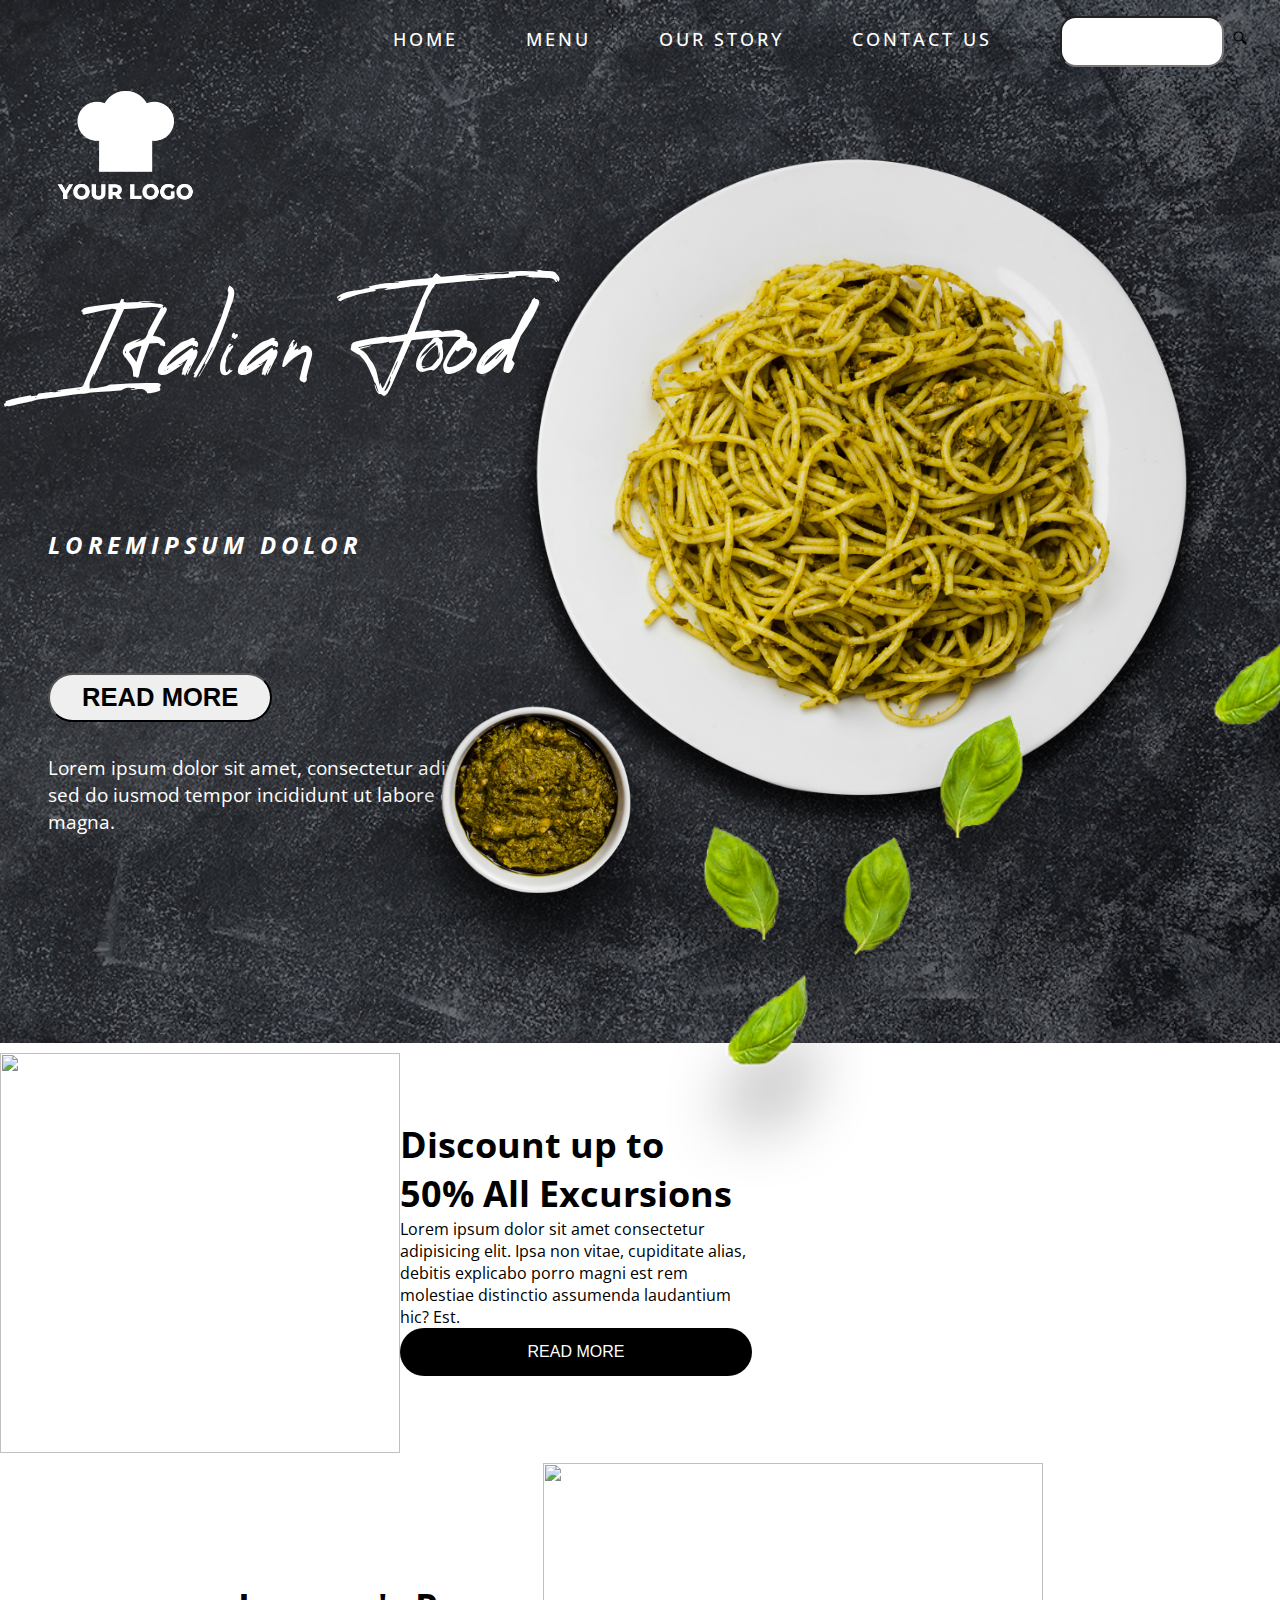
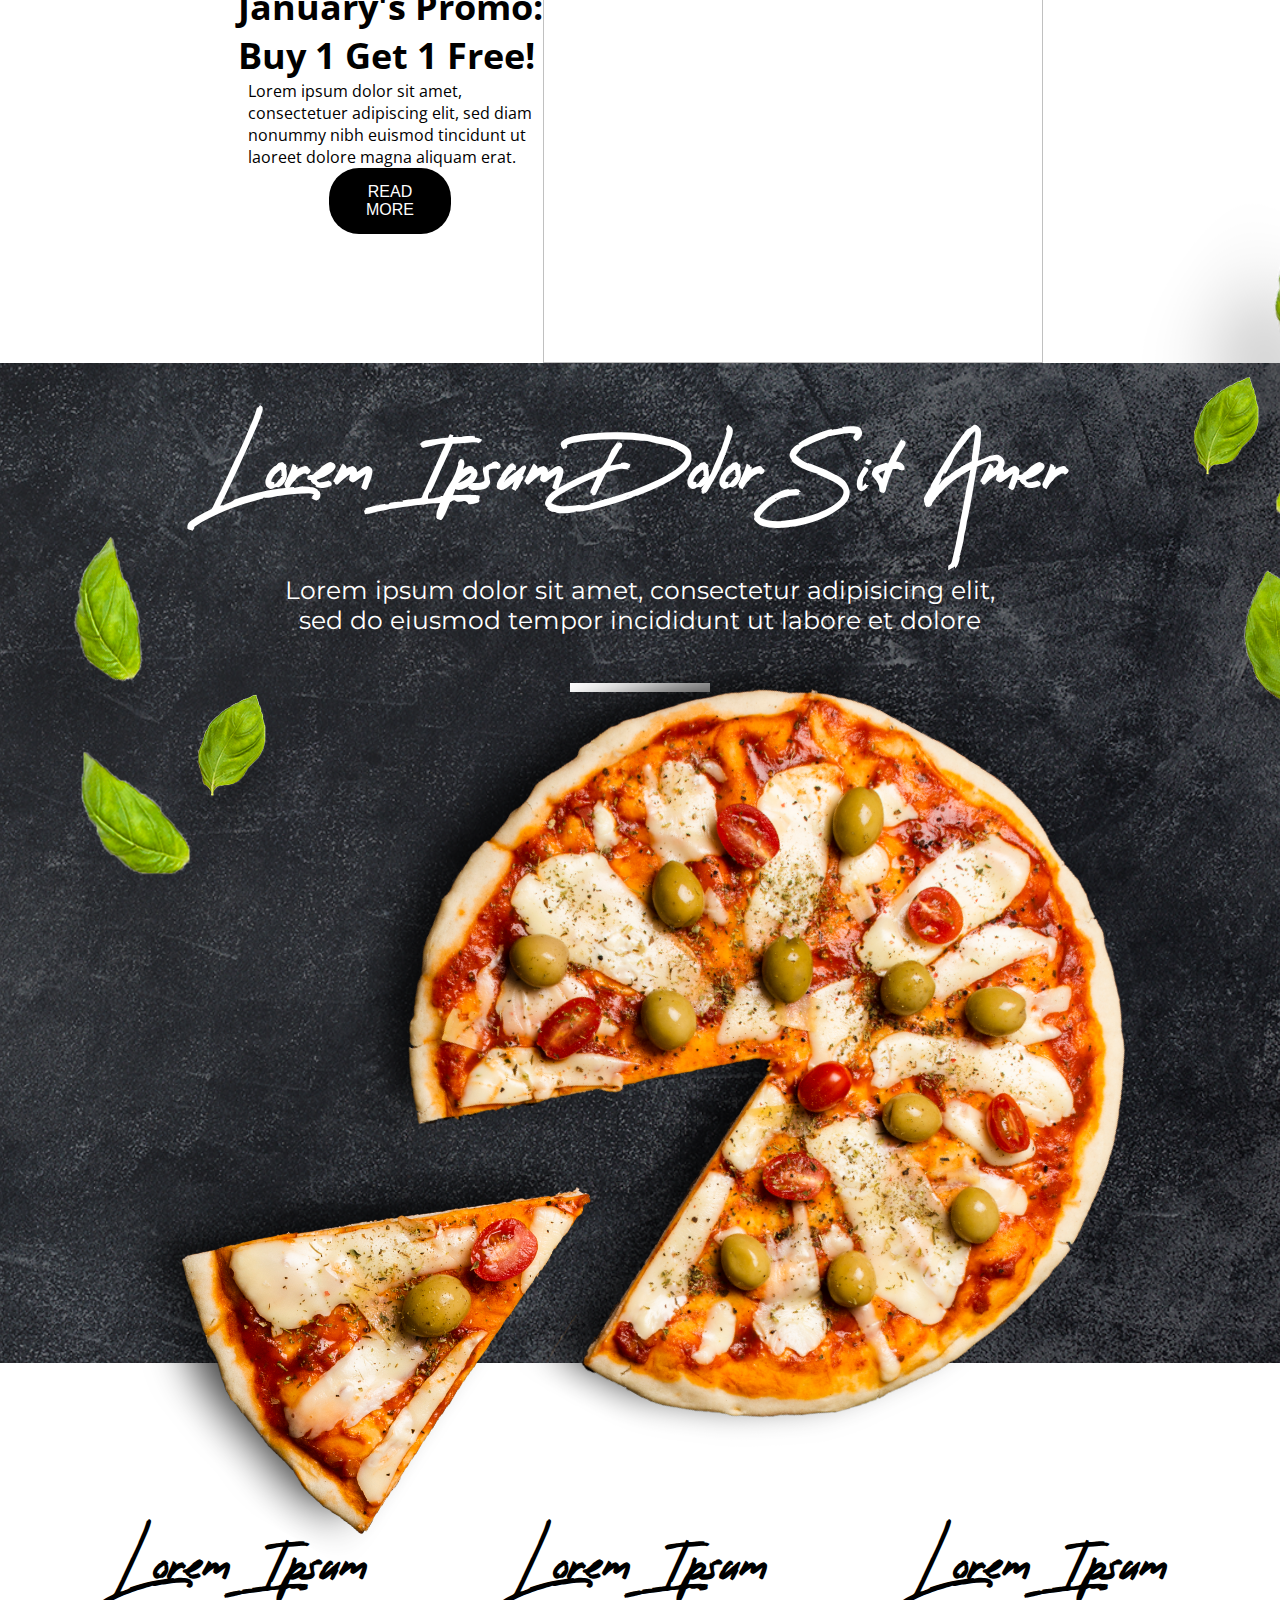
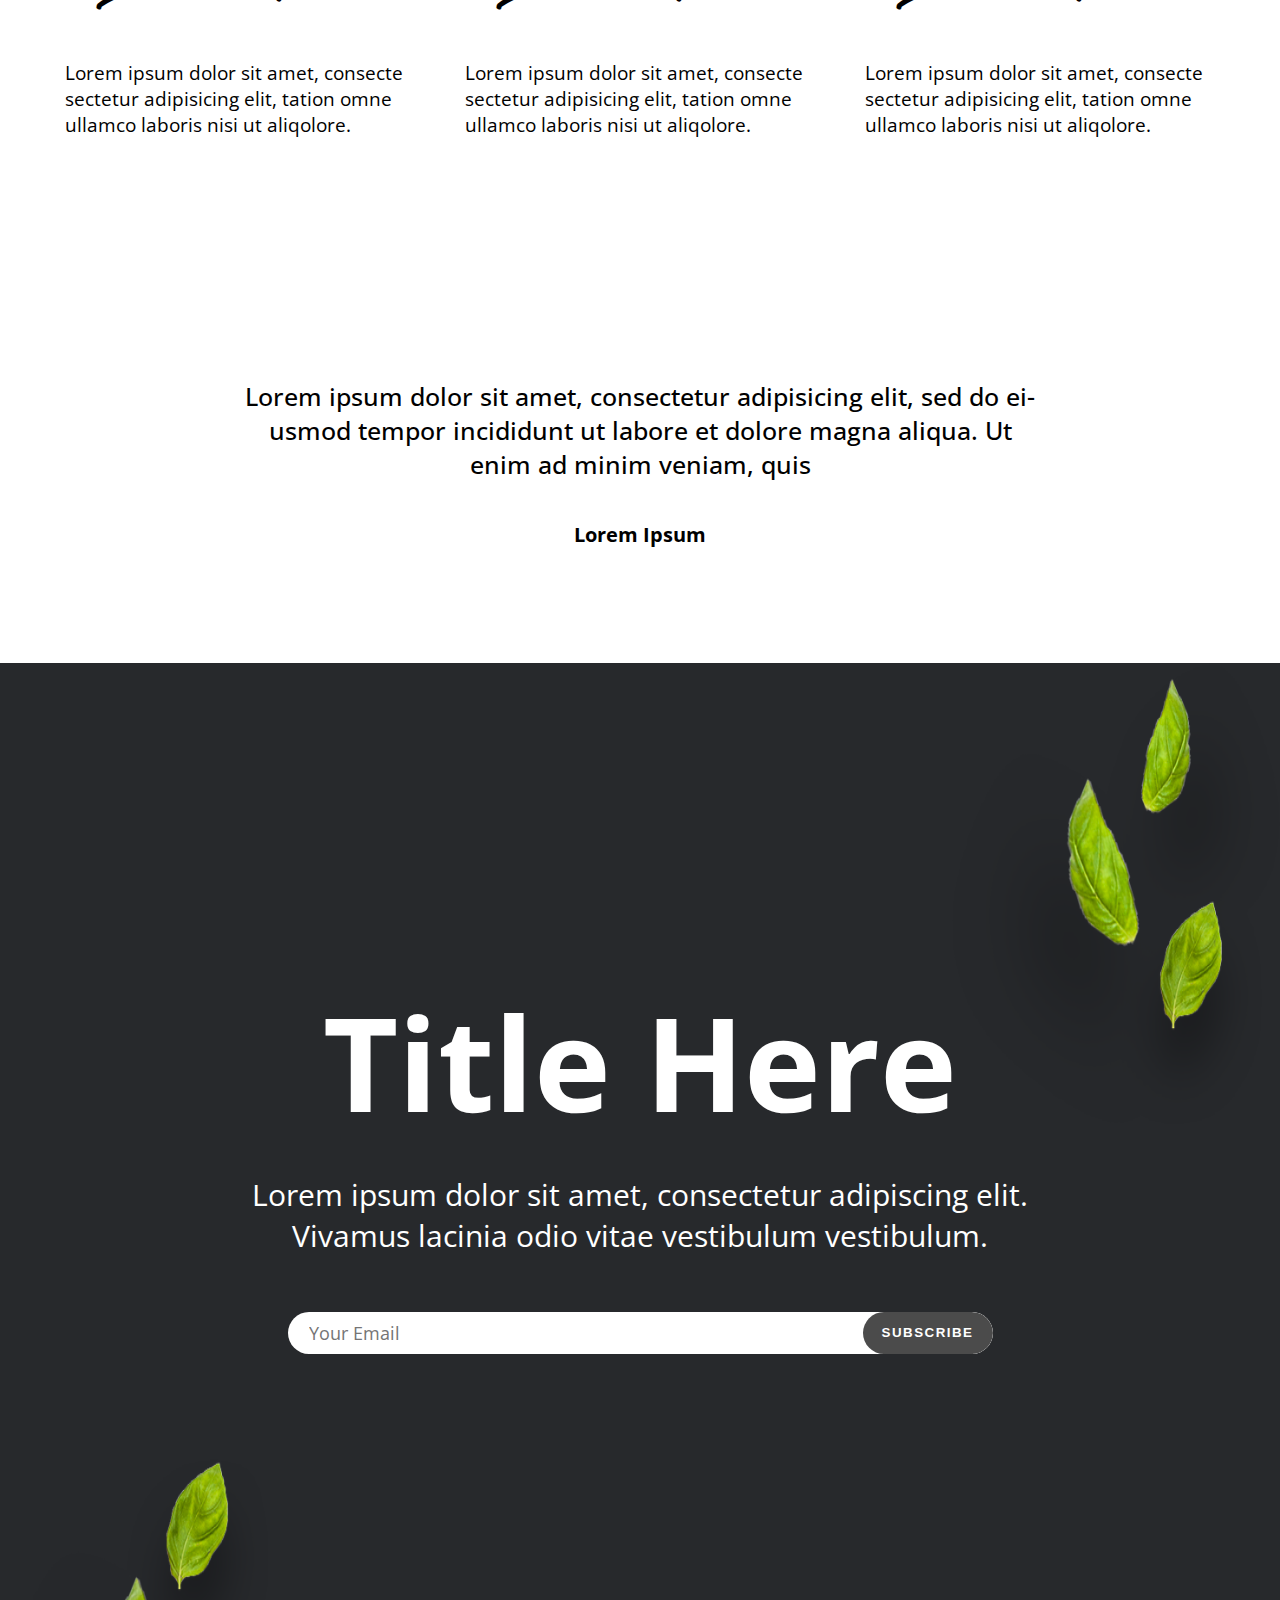
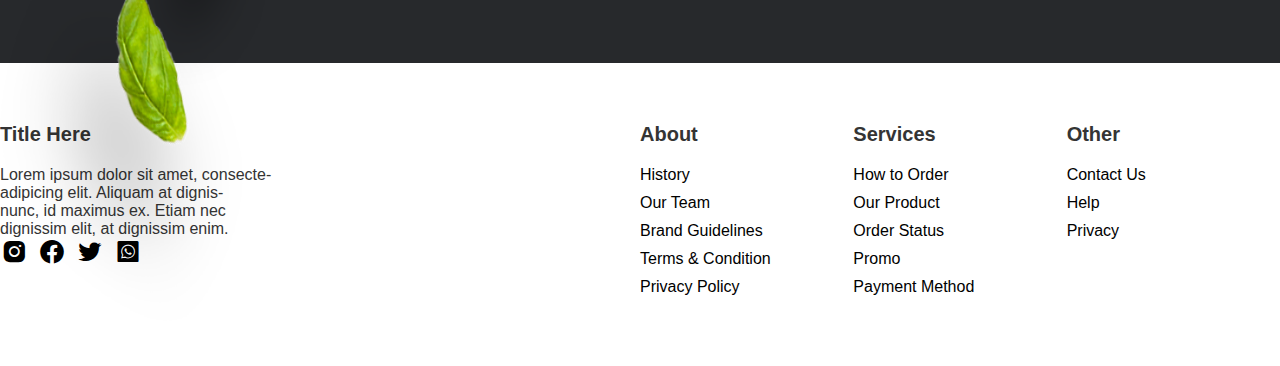
==== commit f61a7bf2: "locally merged final touches" ====
--- a/index.html
+++ b/index.html
@@ -5,9 +5,9 @@
     <meta name="viewport" content="width=device-width, initial-scale=1.0" />
     <title>Italian Food - Pizza Pizza</title>
     <link href="./css/navhero.css" rel="stylesheet" />
-    <link rel="stylesheet" href="./style.css">
-    <link rel="stylesheet" href="./styles.css">
-    <link rel="stylesheet" href="./footer.css">
+    <link rel="stylesheet" href="./style.css" />
+    <link rel="stylesheet" href="./styles.css" />
+    <link rel="stylesheet" href="./footer.css" />
     <link rel="stylesheet" href="./pizza.css" />
     <link rel="preconnect" href="https://fonts.googleapis.com" />
     <link rel="preconnect" href="https://fonts.gstatic.com" crossorigin />
@@ -19,64 +19,80 @@
       href="https://fonts.googleapis.com/css2?family=Montserrat&display=swap"
       rel="stylesheet"
     />
-    <link rel="stylesheet"
-    href="https://cdn.jsdelivr.net/npm/boxicons@latest/css/boxicons.min.css">
+    <link
+      rel="stylesheet"
+      href="https://cdn.jsdelivr.net/npm/boxicons@latest/css/boxicons.min.css"
+    />
   </head>
   <body>
-  <header>
-    <nav>
-      <ul>
-        <li>Home</li>
-        <li>Menu</li>
-        <li>Our Story</li>
-        <li>Contact us</li>
-        <li>
-          <input type="text" />
-          <img src="./img/header_lupe.svg" />
-        </li>
-      </ul>
-    </nav>
-    <div id="hero">
-      <img src="img/logo.png" />
-      <h1>Italian Food</h1>
-      <h2>Loremipsum Dolor</h2>
-      <button>read more</button>
-      <p>Lorem ipsum dolor sit amet, consectetur adipiscing, sed do iusmod tempor incididunt ut labore et dolore magna. </p>
-      <img src="img/header_pasta.png" />
-      <img src="img/header_sauce.png" />
-      <img src="img/header_basilikum.png" />
-    </div>
-  </header>
+    <header>
+      <nav>
+        <ul>
+          <li>Home</li>
+          <li>Menu</li>
+          <li>Our Story</li>
+          <li>Contact us</li>
+          <li>
+            <input type="text" />
+            <img src="./img/header_lupe.svg" />
+          </li>
+        </ul>
+      </nav>
+      <div id="hero">
+        <img src="img/logo.png" />
+        <h1>Italian Food</h1>
+        <h2>Loremipsum Dolor</h2>
+        <button>read more</button>
+        <p>
+          Lorem ipsum dolor sit amet, consectetur adipiscing, sed do iusmod
+          tempor incididunt ut labore et dolore magna.
+        </p>
+        <img src="img/header_pasta.png" />
+        <img src="img/header_sauce.png" />
+        <img src="img/header_basilikum.png" />
+      </div>
+    </header>
     <section id="promo">
-
-    <div id="pasta4Shell" class="firstPart">
-      <div class="wrapper">
-        <img id="picturePasta4" src="./src/promo/pasta4.png" alt="">
-      </div>
-      <div class="textWrapper">
-        <h3 class="discount">Discount up to <br> 50% All Excursions</h3>
-
-        <p id="pasta4">Lorem ipsum dolor sit amet consectetur adipisicing elit. Ipsa non vitae, cupiditate alias,
-          debitis explicabo porro magni est rem molestiae distinctio assumenda laudantium hic? Est.</p>
-        <button id="readMore1">READ MORE</button>
-      </div>
-    </div>
-
-  
-
-    <div id="pasta5Shell" class="secondPart">
-      <div class="textWrapper2">
-        <h3 class="discount">January's Promo: <br> Buy 1 Get 1 Free!</h3>
-        <p id="pasta5">Lorem ipsum dolor sit amet, <br> consectetuer adipiscing elit, sed diam <br> nonummy nibh euismod tincidunt ut <br> laoreet dolore magna aliquam erat.</p>
-        <button id="readMore1">READ MORE</button>
-      </div>
-      <div class="wrapper2">
-        <img id="picturePasta5" src="./src/promo/pasta5.png" alt="">
-      </div>
-    </div>
-  </section>
-  
-      <section>
+      <div id="pasta4Shell" class="firstPart">
+        <div class="wrapper">
+          <img id="picturePasta4" src="./src/promo/pasta4.png" alt="" />
+        </div>
+        <div class="textWrapper">
+          <h3 class="discount">
+            Discount up to <br />
+            50% All Excursions
+          </h3>
+
+          <p id="pasta4">
+            Lorem ipsum dolor sit amet consectetur adipisicing elit. Ipsa non
+            vitae, cupiditate alias, debitis explicabo porro magni est rem
+            molestiae distinctio assumenda laudantium hic? Est.
+          </p>
+          <button id="readMore1">READ MORE</button>
+        </div>
+      </div>
+
+      <div id="pasta5Shell" class="secondPart">
+        <div class="textWrapper2">
+          <h3 class="discount">
+            January's Promo: <br />
+            Buy 1 Get 1 Free!
+          </h3>
+          <p id="pasta5">
+            Lorem ipsum dolor sit amet, <br />
+            consectetuer adipiscing elit, sed diam <br />
+            nonummy nibh euismod tincidunt ut <br />
+            laoreet dolore magna aliquam erat.
+          </p>
+          <button id="readMore1">READ MORE</button>
+        </div>
+        <div class="wrapper2">
+          <img id="picturePasta5" src="./src/promo/pasta5.png" alt="" />
+        </div>
+      </div>
+    </section>
+
+    <section>
       <div class="pizza-image-wall">
         <img src="./src/pizza/wholePizza.png" class="pizza_whole" />
         <img src="./src/pizza/basilikum2.png" class="pizza_basil" />
@@ -126,28 +142,36 @@
       </div>
     </section>
 
-        <section class="newsletter">
-      <img src="src/newsletter/basilikum3.png" alt="basilikum">
+    <section class="newsletter">
+      <img src="src/newsletter/basilikum3.png" alt="basilikum" />
       <div class="newsletterBox">
         <p class="newsletterTitle">Title Here</p>
-        <p class="newsletterText">Lorem ipsum dolor sit amet, consectetur adipiscing elit. Vivamus lacinia odio vitae vestibulum vestibulum.</p>
+        <p class="newsletterText">
+          Lorem ipsum dolor sit amet, consectetur adipiscing elit. Vivamus
+          lacinia odio vitae vestibulum vestibulum.
+        </p>
         <div class="subscribe">
-          <input class="inputNews" type="text" placeholder="Your Email">
+          <input class="inputNews" type="text" placeholder="Your Email" />
           <button class="subscribeButton">SUBSCRIBE</button>
-      </div>
-    </div>
+        </div>
+      </div>
     </section>
-    
-        <footer>
+
+    <footer>
       <div class="footer-content">
         <div class="title_section">
           <h2 class="footer">Title Here</h2>
-          <p>Lorem ipsum dolor sit amet, consecte- <br> adipicing elit.  Aliquam at dignis- <br> nunc, id maximus ex. Etiam nec <br> dignissim elit, at dignissim enim. </p>
+          <p>
+            Lorem ipsum dolor sit amet, consecte- <br />
+            adipicing elit. Aliquam at dignis- <br />
+            nunc, id maximus ex. Etiam nec <br />
+            dignissim elit, at dignissim enim.
+          </p>
           <div class="social-icons">
-            <a href=""><i class='bx bxl-instagram-alt' ></i></a>
-            <a href=""><i class='bx bxl-facebook-circle'></i></a>
-            <a href=""><i class='bx bxl-twitter'></i></a>
-            <a href=""><i class='bx bxl-whatsapp-square' ></i></a>
+            <a href=""><i class="bx bxl-instagram-alt"></i></a>
+            <a href=""><i class="bx bxl-facebook-circle"></i></a>
+            <a href=""><i class="bx bxl-twitter"></i></a>
+            <a href=""><i class="bx bxl-whatsapp-square"></i></a>
           </div>
         </div>
         <div class="menu_sections">
@@ -182,5 +206,5 @@
         </div>
       </div>
     </footer>
-</body>
+  </body>
 </html>
--- a/pizza.css
+++ b/pizza.css
@@ -21,7 +21,6 @@
   background-image: url("./src/pizza/pizzaBackground.png");
   background-size: cover;
   background-position: center;
-
   color: white;
   background-repeat: no-repeat;
   height: 1000px;
@@ -55,14 +54,14 @@
 .pizza_image_headline {
   font-size: 58px;
   text-align: center;
-  margin-bottom: 0;
+  border-bottom: 0;
 }
 
 .pizza_image_text {
   font-family: "Montserrat", sans-serif;
   text-align: center;
   font-size: 25px;
-  margin-top: 0;
+  margin-top: -1em;
 }
 
 .pizza_image_line {
@@ -70,6 +69,8 @@
   background-color: white;
   border-width: 0;
   height: 9px;
+  margin: auto;
+  margin-top: 3em;
 }
 
 .pizza_description {
@@ -121,6 +122,7 @@
   font-weight: 500;
   font-size: 25px;
   text-align: center;
+  margin-top: 0;
 }
 
 .pizza_quote_author {
@@ -128,4 +130,5 @@
   font-weight: bold;
   font-size: 20px;
   text-align: center;
+  padding-top: 2em;
 }
